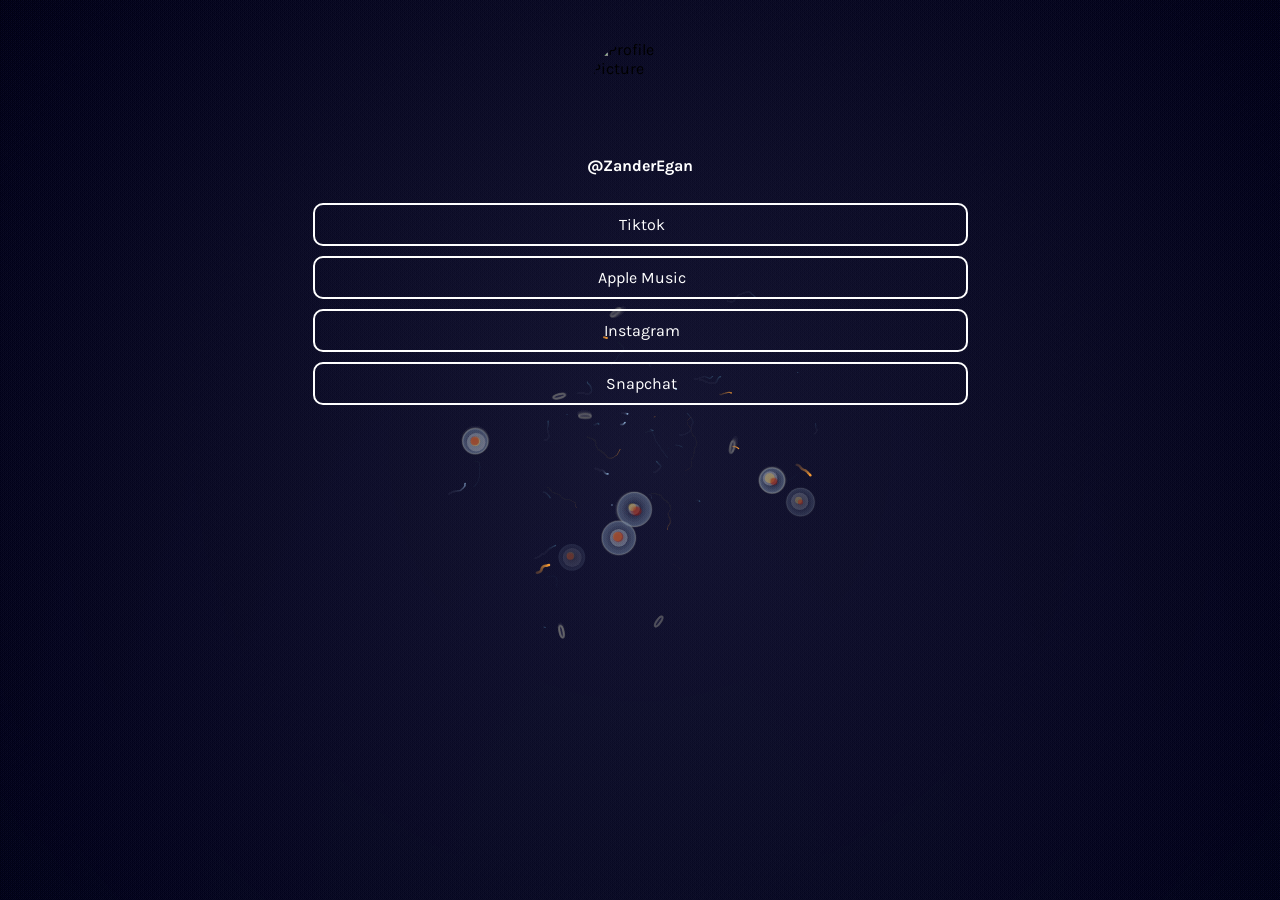
==== index.html @ 93e5182b "Add files via upload" ====
<!DOCTYPE html>
<html lang="en">
<head>
    <meta charset="UTF-8">
    <meta name="viewport" content="width=device-width, initial-scale=1.0">
    <title>Zander Egan</title>
    <!-- Favicon -->
    <link rel="icon" href="./pfp.jpg" type="image/x-icon" />
    <!-- Font Awesome icons -->
    <script src="https://kit.fontawesome.com/3c6e353a5e.js" crossorigin="anonymous"></script>
    <!-- Core theme CSS -->
    <link rel="stylesheet" href="style.css">
    <!-- JQuery -->
    <script src="https://ajax.googleapis.com/ajax/libs/jquery/3.4.1/jquery.min.js"></script>
</head>

<body>
    <script>
        let max_particles = 1200;
        let particles = [];
        let frequency = 20;
        let init_num = max_particles;
        let max_time = frequency * max_particles;
        let time_to_recreate = false;
        const data = createCanvas();
        let tela = data[0];
        let canvas = data[1];

        // Enable repopolate
        setTimeout(
            function () {
                time_to_recreate = true;
            }.bind(this),
            max_time);


        // Popolate particles
        popolate(max_particles);

        class FishEgg {
            constructor(canvas) {
                const random = Math.random();
                this.progress = 0;
                this.canvas = canvas;
                // Set position
                this.x =
                    $(window).width() / 2 + (Math.random() * 300 - Math.random() * 300);
                this.y =
                    $(window).height() / 2 + (
                        Math.random() * $(window).height() / 4 -
                        Math.random() * $(window).height() / 4);
                // Get viewport size
                this.w = $(window).width();
                this.h = $(window).height();

                // Dimension
                this.radius = 12 + Math.random() * 6;
                // Color
                this.color = "rgba(255,255,255,1)";
                // Setting
                this.fish_egg = {
                    offset1:
                        Math.random() > 0.5 ?
                            0.5 + Math.random() * 3 :
                            0.5 + Math.random() * -3,
                    offset2:
                        Math.random() > 0.5 ?
                            0.5 + Math.random() * 3 :
                            0.5 + Math.random() * -3,
                    offset3:
                        Math.random() > 0.5 ?
                            0.5 + Math.random() * 3 :
                            0.5 + Math.random() * -3,
                    radius1: 0.5 + Math.random() * 5,
                    radius2: 0.5 + Math.random() * 5,
                    radius3: 0.5 + Math.random() * 5 };

                this.variantx1 = Math.random() * 100;
                this.variantx2 = Math.random() * 100;
                this.varianty1 = Math.random() * 100;
                this.varianty2 = Math.random() * 100;
            }

            createCircle(x, y, r, c) {
                this.canvas.beginPath();
                this.canvas.fillStyle = c;
                this.canvas.arc(x, y, r, 0, Math.PI * 2, false);
                this.canvas.fill();
                this.canvas.closePath();
            }

            createEyes() {
                this.createCircle(
                    this.x + this.fish_egg.offset2,
                    this.y + this.fish_egg.offset2,
                    this.fish_egg.radius2 + 4,
                    "rgba(241, 242, 244, 0.06)");

                this.createCircle(
                    this.x + this.fish_egg.offset3,
                    this.y + this.fish_egg.offset3,
                    this.fish_egg.radius3 + 2,
                    "rgba(255, 204, 67, 0.08)");

                this.createCircle(
                    this.x + Math.random(this.progress / 350) * this.fish_egg.offset1,
                    this.y + Math.random(this.progress / 350) * this.fish_egg.offset1,
                    this.fish_egg.radius1,
                    "rgba(152, 19, 4, 0.19)");

            }

            render() {
                // Create inside parts
                this.createEyes();

                this.canvas.beginPath();
                let c = "130, 151, 180";
                let rad = this.canvas.createRadialGradient(
                    this.x,
                    this.y,
                    this.radius,
                    this.x,
                    this.y,
                    1);

                rad.addColorStop(0, "rgba(" + c + ",0.09)");
                rad.addColorStop(0.9, "rgba(" + c + ",0)");
                this.canvas.lineWidth = Math.random() * 2.2;
                this.canvas.fillStyle = rad;
                this.canvas.arc(this.x, this.y, this.radius, 0, Math.PI * 2, false);
                this.canvas.fill();
                this.canvas.strokeStyle = "rgba(255, 255, 217, 0.05)";
                this.canvas.stroke();
                this.canvas.closePath();
            }

            move() {
                this.x +=
                    Math.sin(this.progress / this.variantx1) *
                    Math.cos(this.progress / this.variantx2) /
                    8;
                this.y +=
                    Math.sin(this.progress / this.varianty1) *
                    Math.cos(this.progress / this.varianty2) /
                    8;

                if (this.x < 0 || this.x > this.w - this.radius) {
                    return false;
                }

                if (this.y < 0 || this.y > this.h - this.radius) {
                    return false;
                }
                this.render();
                this.progress++;
                return true;
            }}


        class FishLarva {
            constructor(canvas, progress) {
                const random = Math.random();
                this.progress = 0;
                this.canvas = canvas;
                this.speed = 0.5 + random * 1.3;

                this.x =
                    $(window).width() / 2 + (Math.random() * 200 - Math.random() * 200);
                this.y =
                    $(window).height() / 2 + (Math.random() * 200 - Math.random() * 200);

                this.s = 0.8 + Math.random() * 0.6;
                this.a = 0;

                this.w = $(window).width();
                this.h = $(window).height();
                this.radius = random * 1.3;
                this.color = "#f69a34";

                this.variantx1 = Math.random() * 1000;
                this.variantx2 = Math.random() * 1000;
                this.varianty1 = Math.random() * 1000;
                this.varianty2 = Math.random() * 1000;
            }

            render() {
                this.canvas.beginPath();
                this.canvas.arc(this.x, this.y, this.radius, 0, 2 * Math.PI);
                this.canvas.lineWidth = 2;
                this.canvas.fillStyle = this.color;
                this.canvas.fill();
                this.canvas.closePath();
            }

            move() {
                // this.x += (Math.sin(this.progress/this.variantx1)*Math.cos(this.progress/this.variantx2))/this.speed;
                // this.y += (Math.sin(this.progress/this.varianty1)*Math.cos(this.progress/this.varianty2))/this.speed;
                this.x += Math.cos(this.a) * this.s;
                this.y += Math.sin(this.a) * this.s;
                this.a += Math.random() * 0.8 - 0.4;
                if (this.x < 0 || this.x > this.w - this.radius) {
                    return false;
                }

                if (this.y < 0 || this.y > this.h - this.radius) {
                    return false;
                }
                this.render();
                this.progress++;
                return true;
            }}


        class FishLarvaEgg {
            constructor(canvas, progress) {
                const random = Math.random();
                this.progress = 0;
                this.canvas = canvas;
                this.speed = 0.5 + random * 0.2;

                this.x =
                    $(window).width() / 2 + (Math.random() * 200 - Math.random() * 200);
                this.y =
                    $(window).height() / 2 + (Math.random() * 200 - Math.random() * 200);

                this.s = Math.random() * 1;
                this.a = 0;

                this.w = $(window).width();
                this.h = $(window).height();
                this.radius = random * 0.8;
                this.color = random > 0.8 ? "#82a0c4" : "#2E4765";

                this.variantx1 = Math.random() * 100;
                this.variantx2 = Math.random() * 100;
                this.varianty1 = Math.random() * 100;
                this.varianty2 = Math.random() * 100;
            }

            render() {
                this.canvas.beginPath();
                this.canvas.arc(this.x, this.y, this.radius, 0, 2 * Math.PI);
                this.canvas.lineWidth = 2;
                this.canvas.fillStyle = this.color;
                this.canvas.fill();
                this.canvas.closePath();
            }

            move() {
                this.x += Math.cos(this.a) * this.s;
                this.y += Math.sin(this.a) * this.s;
                this.a += Math.random() * 0.8 - 0.4;

                if (this.x < 0 || this.x > this.w - this.radius) {
                    return false;
                }

                if (this.y < 0 || this.y > this.h - this.radius) {
                    return false;
                }
                this.render();
                this.progress++;
                return true;
            }}


        class Paramecium {
            constructor(canvas) {
                const random = Math.random();
                this.progress = 0;
                this.canvas = canvas;
                // Set position
                this.x =
                    $(window).width() / 2 + (Math.random() * 300 - Math.random() * 300);
                this.y =
                    $(window).height() / 2 + (
                        Math.random() * $(window).height() / 4 -
                        Math.random() * $(window).height() / 4);
                // Get viewport size
                this.w = $(window).width();
                this.h = $(window).height();
                this.rotation = random * 180 * Math.PI / 180;
                // Dimension
                this.radius = 12 + Math.random() * 6;
                // Color
                this.color = "rgba(255,255,255,1)";
                // Setting
                this.variantx1 = Math.random() * 100;
                this.variantx2 = Math.random() * 100;
                this.varianty1 = Math.random() * 100;
                this.varianty2 = Math.random() * 100;
            }

            createOval(x, y, w, h) {
                var kappa = 0.5522848,
                    ox = w / 2 * kappa, // control point offset horizontal
                    oy = h / 2 * kappa, // control point offset vertical
                    xe = x + w, // x-end
                    ye = y + h, // y-end
                    xm = x + w / 2, // x-middle
                    ym = y + h / 2; // y-middle

                this.canvas.save();

                this.canvas.translate(this.w / 2, this.h / 2);

                // Rotate 1 degree
                this.canvas.rotate(this.rotation);

                // Move registration point back to the top left corner of canvas
                this.canvas.translate(-this.w / 2, -this.h / 2);

                this.canvas.beginPath();
                this.canvas.moveTo(x, ym);
                this.canvas.quadraticCurveTo(x, y, xm, y);
                this.canvas.quadraticCurveTo(xe, y, xe, ym);
                this.canvas.quadraticCurveTo(xe, ye, xm, ye);
                this.canvas.quadraticCurveTo(x, ye, x, ym);

                this.canvas.strokeStyle = 1;
                this.canvas.fillStyle = "rgba(255,255,255,0.01)";
                this.canvas.fill();
                this.canvas.stroke();
                this.canvas.restore();
            }

            render() {
                // Create inside parts
                this.createOval(this.x, this.y, 12, 4);
            }

            move() {
                this.x +=
                    Math.sin(this.progress / this.variantx1) *
                    Math.cos(this.progress / this.variantx2) /
                    4;
                this.y +=
                    Math.sin(this.progress / this.varianty1) *
                    Math.cos(this.progress / this.varianty2) /
                    4;

                if (this.x < 0 || this.x > this.w - this.radius) {
                    return false;
                }

                if (this.y < 0 || this.y > this.h - this.radius) {
                    return false;
                }
                this.render();
                this.progress++;
                return true;
            }}


        /*
         * Function to create canvas
         */
        function createCanvas() {
            let tela = document.createElement("canvas");
            tela.width = $(window).width();
            tela.height = $(window).height();
            $("body").append(tela);
            let canvas = tela.getContext("2d");
            tela.style.position = "absolute";
            tela.style.top = "0";
            tela.style.left = "0";
            tela.style.right = "0";
            tela.style.bottom = "0";
            tela.style.margin = "0";
            tela.id = "canvas";
            tela.style.zIndex = "0";
            return [tela, canvas];
        }

        /*
         * Function to clear layer canvas
         * @num:number number of particles
         */
        function popolate(num) {
            for (var i = 0; i < num; i++) {
                setTimeout(
                    function (x) {
                        return function () {
                            let random = Math.random();
                            // ------------------------------------
                            // Set type of planktom
                            let type = new FishLarva(canvas);
                            if (!time_to_recreate) {
                                if (random > 0.97) type = new FishEgg(canvas);
                                if (random < 0.1 && random > 0) type = new Paramecium(canvas);
                            }
                            if (random > 0.1 && random < 0.8) type = new FishLarvaEgg(canvas);

                            // if(random < .1) this.type  = "bryozoan"
                            // ------------------------------------
                            // Add particle
                            particles.push(type);
                        };
                    }(i),
                    frequency * i);

            }
            return particles.length;
        }

        /*
         * Function to clear layer canvas
         */
        function clear() {
            let grd = canvas.createRadialGradient(
                tela.width / 2,
                tela.height / 2,
                0,
                tela.width / 2,
                tela.height / 2,
                tela.width);

            grd.addColorStop(0, "rgba(25,25,54,0.12)");
            grd.addColorStop(1, "rgba(0,0,20,0.01)");
            // Fill with gradient
            canvas.fillStyle = grd;
            canvas.fillRect(0, 0, tela.width, tela.height);
        }

        /*
         * Function to update particles in canvas
         */
        function update() {
            clear();
            particles = particles.filter(function (p) {
                return p.move();
            });
            // Recreate particles
            if (time_to_recreate) {
                if (particles.length < init_num) {
                    popolate(1);
                }
            }
            requestAnimationFrame(update.bind(this));
        }
        // Update canvas
        update();
    </script>

    <script>
        window.addEventListener("resize", function () {
            tela.width = $(window).width();
            tela.height = $(window).height();
        });
    </script>

    <div style="z-index: 1; position: absolute; width: 100vw;">
        <div id="profilePicture">
            <img src="./pfp.jpg" alt="Profile Picture">
        </div>

        <div id="userName">
            @ZanderEgan
        </div>

        <div id="links">
            <a class="link" href="https://www.tiktok.com/@zanderegan" target="_blank">
                <i class="fab fa-tiktok">&nbsp;</i>Tiktok
            </a>
            <a class="link" href="https://music.apple.com/profile/tovak" target="_blank">
                <i class="fab fa-apple">&nbsp;</i>Apple Music
            </a>
            <a class="link" href="https://www.instagram.com/zander.h.egan" target="_blank">
                <i class="fab fa-instagram">&nbsp;</i>Instagram
            </a>
            <a class="link" href="https://www.snapchat.com/add/zander_egan" target="_blank">
                <i class="fab fa-snapchat">&nbsp;</i>Snapchat
            </a>
        </div>
    </div>
</body>
</html>
---- style.css ----
@import url('https://fonts.googleapis.com/css?family=Karla:400,700&display=swap');

html,
body {
    margin: 0px;
    height: 100%;
}

:root {
    --bgColor: #223344;
    --bgColor2: #090a0f;
    --accentColor: #FFF;
    --font: 'Karla', sans-serif;
    --delay: .3s;
}

body {
    margin: 0;
    padding: 0;
    min-height: 100vh;
    font-family: var(--font);
    background: radial-gradient(ellipse at bottom, var(--bgColor) 0%, var(--bgColor2) 100%);
    /* background-image: url('https://bit.ly/3nFVqJh'); */
    opacity: 0;
    animation: 1s ease-out var(--delay) 1 transitionAnimation; /* duration/timing-function/delay/iterations/name */
    animation-fill-mode: forwards;
    background-repeat: no-repeat;
    background-size: cover;
    position: relative;
}

#profilePicture, #profilePicture img {
    position: relative;
    width: 96px;
    height: 96px;
    display: block;
    margin: 40px auto 20px;
    border-radius: 50%;
    -webkit-tap-highlight-color: transparent;
}

#userName {
    color: var(--accentColor);
    font-size: 1rem;
    font-weight: bold;
    line-height: 1.25;
    display: block;
    font-family: var(--font);
    width: 100%;
    text-align: center;
    text-decoration: none;
}

#links {
    max-width: 675px;
    width: auto;
    display: block;
    margin: 27px auto;
}

.link {
    position: relative;
    background-color: transparent;
    color: var(--accentColor);
    border: solid var(--accentColor) 2px;
    border-radius: 10px;
    font-size: 1rem;
    text-align: center;
    display: block;
    margin-left: 10px;
    margin-right: 10px;
    margin-bottom: 10px;
    padding: 10px; /* 17px */
    text-decoration: none;
    /* transition: all .25s cubic-bezier(.08, .59, .29, .99); */
    -webkit-tap-highlight-color: transparent;
}

@media (hover: hover) {
    .link:hover {
        background-color: var(--accentColor);
        color: var(--bgColor);
    }
}

.link:active {
    background-color: var(--accentColor);
    color: var(--bgColor);
}

#hashtag {
    position: relative;
    padding-bottom: 20px;
    color: var(--accentColor);
    font-size: 1rem;
    display: block;
    font-family: var(--font);
    width: 100%;
    text-align: center;

    /*  animation   */
    overflow: hidden;
    background: linear-gradient(90deg, var(--bgColor), var(--accentColor), var(--bgColor));
    background-repeat: no-repeat;
    background-size: 80%;
    animation: animate 3s linear var(--delay) infinite;
    -webkit-background-clip: text;
    background-clip: text;
    -webkit-text-fill-color: rgba(255, 255, 255, 0);
}


/*-------------------------animations-----------------------*/
@keyframes transitionAnimation {
    0% {
        opacity: 0;
        transform: translateY(-10px);
    }
    100% {
        opacity: 1;
        transform: translateY(0);
    }
}

@keyframes animate {
    0% {
        background-position: -500%;
    }
    100% {
        background-position: 500%;
    }
}

@keyframes animStar {
    from {
        transform: translateY(0px);
    }
    to {
        transform: translateY(-2000px);
    }
}


/*-------------------------popup------------------------*/
/* credits: https://www.youtube.com/watch?v=lAS2glU0xlc */
.overlay {
    display: flex;
    align-items: center;
    justify-content: center;
    position: fixed;
    top: 0;
    bottom: 0;
    left: 0;
    right: 0;
    background-color: rgba(0, 0, 0, 0.7);
    z-index: 2;
    visibility: hidden;
    opacity: 0;
    overflow: hidden;
    transition: .5s ease-in-out;
}

.popup {
    position: relative;
    top: -43%;
    /* right: -100vh; */
    display: flex;
    flex-direction: column;
    align-items: center;
    max-width: 400px;
    /* max-height: 500px; */
    width: auto;
    height: auto;
    margin: 56px;
    background-color: var(--accentColor);
    /* transform: rotate(32deg); */
    transform: scale(0);
    transition: .5s ease-in-out;
}

.popup-quote {
    font-family : Baskerville, Georgia, serif;
    font-style : italic;
    position: flex;
    color: var(--accentColor);
    padding: 20px;
    background-color: var(--bgColor);
    text-align: center;
    font-size: 1rem;
}

.popup-photo {
    display: flex;
    width: 100%;
    height: 100%;
}

.popup-photo img {
    width: 100%;
    height: 100%;
}

.overlay:target {
    visibility: visible;
    opacity: 1;
}

.overlay:target .popup {
    transform: scale(1);
    top: 0;
    /* right: 0; */
    /* transform: rotate(0); */
}

.popup-close {
    position: absolute;
    right: -1rem;
    top: -1rem;
    width: 3rem;
    height: 3rem;
    font-size: 1.7rem;
    font-weight: 400;
    border-radius: 100%;
    background-color: var(--bgColor);
    z-index: 4;
    color: var(--accentColor);
    line-height: 2.7rem;
    text-align: center;
    cursor: pointer;
    text-decoration: none;
    -webkit-tap-highlight-color: transparent;
}

@media (hover: hover) {
    .popup-close:hover {
        background-color: var(--accentColor);
        color: var(--bgColor);
    }
}

.popup-close:active {
    background-color: var(--accentColor);
    color: var(--bgColor);
}


/*-----------------------parallax-----------------------*/
/* credits: https://www.youtube.com/watch?v=aywzn9cf-_U */
#stars1 {
    width: 1px;
    height: 1px;
    background: transparent;
    animation: animStar 120s linear infinite;

    box-shadow: 779px 1331px #fff, 324px 42px #fff, 303px 586px #fff,
    1312px 276px #fff, 451px 625px #fff, 521px 1931px #fff, 1087px 1871px #fff,
    36px 1546px #fff, 132px 934px #fff, 1698px 901px #fff, 1418px 664px #fff,
    1448px 1157px #fff, 1084px 232px #fff, 347px 1776px #fff, 1722px 243px #fff,
    1629px 835px #fff, 479px 969px #fff, 1231px 960px #fff, 586px 384px #fff,
    164px 527px #fff, 8px 646px #fff, 1150px 1126px #fff, 665px 1357px #fff,
    1556px 1982px #fff, 1260px 1961px #fff, 1675px 1741px #fff,
    1843px 1514px #fff, 718px 1628px #fff, 242px 1343px #fff, 1497px 1880px #fff,
    1364px 230px #fff, 1739px 1302px #fff, 636px 959px #fff, 304px 686px #fff,
    614px 751px #fff, 1935px 816px #fff, 1428px 60px #fff, 355px 335px #fff,
    1594px 158px #fff, 90px 60px #fff, 1553px 162px #fff, 1239px 1825px #fff,
    1945px 587px #fff, 749px 1785px #fff, 1987px 1172px #fff, 1301px 1237px #fff,
    1039px 342px #fff, 1585px 1481px #fff, 995px 1048px #fff, 524px 932px #fff,
    214px 413px #fff, 1701px 1300px #fff, 1037px 1613px #fff, 1871px 996px #fff,
    1360px 1635px #fff, 1110px 1313px #fff, 412px 1783px #fff, 1949px 177px #fff,
    903px 1854px #fff, 700px 1936px #fff, 378px 125px #fff, 308px 834px #fff,
    1118px 962px #fff, 1350px 1929px #fff, 781px 1811px #fff, 561px 137px #fff,
    757px 1148px #fff, 1670px 1979px #fff, 343px 739px #fff, 945px 795px #fff,
    576px 1903px #fff, 1078px 1436px #fff, 1583px 450px #fff, 1366px 474px #fff,
    297px 1873px #fff, 192px 162px #fff, 1624px 1633px #fff, 59px 453px #fff,
    82px 1872px #fff, 1933px 498px #fff, 1966px 1974px #fff, 1975px 1688px #fff,
    779px 314px #fff, 1858px 1543px #fff, 73px 1507px #fff, 1693px 975px #fff,
    1683px 108px #fff, 1768px 1654px #fff, 654px 14px #fff, 494px 171px #fff,
    1689px 1895px #fff, 1660px 263px #fff, 1031px 903px #fff, 1203px 1393px #fff,
    1333px 1421px #fff, 1113px 41px #fff, 1206px 1645px #fff, 1325px 1635px #fff,
    142px 388px #fff, 572px 215px #fff, 1535px 296px #fff, 1419px 407px #fff,
    1379px 1003px #fff, 329px 469px #fff, 1791px 1652px #fff, 935px 1802px #fff,
    1330px 1820px #fff, 421px 1933px #fff, 828px 365px #fff, 275px 316px #fff,
    707px 960px #fff, 1605px 1554px #fff, 625px 58px #fff, 717px 1697px #fff,
    1669px 246px #fff, 1925px 322px #fff, 1154px 1803px #fff, 1929px 295px #fff,
    1248px 240px #fff, 1045px 1755px #fff, 166px 942px #fff, 1888px 1773px #fff,
    678px 1963px #fff, 1370px 569px #fff, 1974px 1400px #fff, 1786px 460px #fff,
    51px 307px #fff, 784px 1400px #fff, 730px 1258px #fff, 1712px 393px #fff,
    416px 170px #fff, 1797px 1932px #fff, 572px 219px #fff, 1557px 1856px #fff,
    218px 8px #fff, 348px 1334px #fff, 469px 413px #fff, 385px 1738px #fff,
    1357px 1818px #fff, 240px 942px #fff, 248px 1847px #fff, 1535px 806px #fff,
    236px 1514px #fff, 1429px 1556px #fff, 73px 1633px #fff, 1398px 1121px #fff,
    671px 1301px #fff, 1404px 1663px #fff, 740px 1018px #fff, 1600px 377px #fff,
    785px 514px #fff, 112px 1084px #fff, 1915px 1887px #fff, 1463px 1848px #fff,
    687px 1115px #fff, 1268px 1768px #fff, 1729px 1425px #fff,
    1284px 1022px #fff, 801px 974px #fff, 1975px 1317px #fff, 1354px 834px #fff,
    1446px 1484px #fff, 1283px 1786px #fff, 11px 523px #fff, 1842px 236px #fff,
    1355px 654px #fff, 429px 7px #fff, 1033px 1128px #fff, 157px 297px #fff,
    545px 635px #fff, 52px 1080px #fff, 827px 1520px #fff, 1121px 490px #fff,
    9px 309px #fff, 1744px 1586px #fff, 1014px 417px #fff, 1534px 524px #fff,
    958px 552px #fff, 1403px 1496px #fff, 387px 703px #fff, 1522px 548px #fff,
    1355px 282px #fff, 1532px 601px #fff, 1838px 790px #fff, 290px 259px #fff,
    295px 598px #fff, 1601px 539px #fff, 1561px 1272px #fff, 34px 1922px #fff,
    1024px 543px #fff, 467px 369px #fff, 722px 333px #fff, 1976px 1255px #fff,
    766px 983px #fff, 1582px 1285px #fff, 12px 512px #fff, 617px 1410px #fff,
    682px 577px #fff, 1334px 1438px #fff, 439px 327px #fff, 1617px 1661px #fff,
    673px 129px #fff, 794px 941px #fff, 1386px 1902px #fff, 37px 1353px #fff,
    1467px 1353px #fff, 416px 18px #fff, 187px 344px #fff, 200px 1898px #fff,
    1491px 1619px #fff, 811px 347px #fff, 924px 1827px #fff, 945px 217px #fff,
    1735px 1228px #fff, 379px 1890px #fff, 79px 761px #fff, 825px 1837px #fff,
    1980px 1558px #fff, 1308px 1573px #fff, 1488px 1726px #fff,
    382px 1208px #fff, 522px 595px #fff, 1277px 1898px #fff, 354px 552px #fff,
    161px 1784px #fff, 614px 251px #fff, 526px 1576px #fff, 17px 212px #fff,
    179px 996px #fff, 467px 1208px #fff, 1944px 1838px #fff, 1140px 1093px #fff,
    858px 1007px #fff, 200px 1064px #fff, 423px 1964px #fff, 1945px 439px #fff,
    1377px 689px #fff, 1120px 1437px #fff, 1876px 668px #fff, 907px 1324px #fff,
    343px 1976px #fff, 1816px 1501px #fff, 1849px 177px #fff, 647px 91px #fff,
    1984px 1012px #fff, 1336px 1300px #fff, 128px 648px #fff, 305px 1060px #fff,
    1324px 826px #fff, 1263px 1314px #fff, 1801px 629px #fff, 1614px 1555px #fff,
    1634px 90px #fff, 1603px 452px #fff, 891px 1984px #fff, 1556px 1906px #fff,
    121px 68px #fff, 1676px 1714px #fff, 516px 936px #fff, 1947px 1492px #fff,
    1455px 1519px #fff, 45px 602px #fff, 205px 1039px #fff, 793px 172px #fff,
    1562px 1739px #fff, 1056px 110px #fff, 1512px 379px #fff, 1795px 1621px #fff,
    1848px 607px #fff, 262px 1719px #fff, 477px 991px #fff, 483px 883px #fff,
    1239px 1197px #fff, 1496px 647px #fff, 1649px 25px #fff, 1491px 1946px #fff,
    119px 996px #fff, 179px 1472px #fff, 1341px 808px #fff, 1565px 1700px #fff,
    407px 1544px #fff, 1754px 357px #fff, 1288px 981px #fff, 902px 1997px #fff,
    1755px 1668px #fff, 186px 877px #fff, 1202px 1882px #fff, 461px 1213px #fff,
    1400px 748px #fff, 1969px 1899px #fff, 809px 522px #fff, 514px 1219px #fff,
    374px 275px #fff, 938px 1973px #fff, 357px 552px #fff, 144px 1722px #fff,
    1572px 912px #fff, 402px 1858px #fff, 1544px 1195px #fff, 667px 1257px #fff,
    727px 1496px #fff, 993px 232px #fff, 1772px 313px #fff, 1040px 1590px #fff,
    1204px 1973px #fff, 1268px 79px #fff, 1555px 1048px #fff, 986px 1707px #fff,
    978px 1710px #fff, 713px 360px #fff, 407px 863px #fff, 461px 736px #fff,
    284px 1608px #fff, 103px 430px #fff, 1283px 1319px #fff, 977px 1186px #fff,
    1966px 1516px #fff, 1287px 1129px #fff, 70px 1098px #fff, 1189px 889px #fff,
    1126px 1734px #fff, 309px 1292px #fff, 879px 764px #fff, 65px 473px #fff,
    1003px 1959px #fff, 658px 791px #fff, 402px 1576px #fff, 35px 622px #fff,
    529px 1589px #fff, 164px 666px #fff, 1876px 1290px #fff, 1541px 526px #fff,
    270px 1297px #fff, 440px 865px #fff, 1500px 802px #fff, 182px 1754px #fff,
    1264px 892px #fff, 272px 1249px #fff, 1289px 1535px #fff, 190px 1646px #fff,
    955px 242px #fff, 1456px 1597px #fff, 1727px 1983px #fff, 635px 801px #fff,
    226px 455px #fff, 1396px 1710px #fff, 849px 1863px #fff, 237px 1264px #fff,
    839px 140px #fff, 1122px 735px #fff, 1280px 15px #fff, 1318px 242px #fff,
    1819px 1148px #fff, 333px 1392px #fff, 1949px 553px #fff, 1878px 1332px #fff,
    467px 548px #fff, 1812px 1082px #fff, 1067px 193px #fff, 243px 156px #fff,
    483px 1616px #fff, 1714px 933px #fff, 759px 1800px #fff, 1822px 995px #fff,
    1877px 572px #fff, 581px 1084px #fff, 107px 732px #fff, 642px 1837px #fff,
    166px 1493px #fff, 1555px 198px #fff, 819px 307px #fff, 947px 345px #fff,
    827px 224px #fff, 927px 1394px #fff, 540px 467px #fff, 1093px 405px #fff,
    1140px 927px #fff, 130px 529px #fff, 33px 1980px #fff, 1147px 1663px #fff,
    1616px 1436px #fff, 528px 710px #fff, 798px 1100px #fff, 505px 1480px #fff,
    899px 641px #fff, 1909px 1949px #fff, 1311px 964px #fff, 979px 1301px #fff,
    1393px 969px #fff, 1793px 1886px #fff, 292px 357px #fff, 1196px 1718px #fff,
    1290px 1994px #fff, 537px 1973px #fff, 1181px 1674px #fff,
    1740px 1566px #fff, 1307px 265px #fff, 922px 522px #fff, 1892px 472px #fff,
    384px 1746px #fff, 392px 1098px #fff, 647px 548px #fff, 390px 1498px #fff,
    1246px 138px #fff, 730px 876px #fff, 192px 1472px #fff, 1790px 1789px #fff,
    928px 311px #fff, 1253px 1647px #fff, 747px 1921px #fff, 1561px 1025px #fff,
    1533px 1292px #fff, 1985px 195px #fff, 728px 729px #fff, 1712px 1936px #fff,
    512px 1717px #fff, 1528px 483px #fff, 313px 1642px #fff, 281px 1849px #fff,
    1212px 799px #fff, 435px 1191px #fff, 1422px 611px #fff, 1718px 1964px #fff,
    411px 944px #fff, 210px 636px #fff, 1502px 1295px #fff, 1434px 349px #fff,
    769px 60px #fff, 747px 1053px #fff, 789px 504px #fff, 1436px 1264px #fff,
    1893px 1225px #fff, 1394px 1788px #fff, 1108px 1317px #fff,
    1673px 1395px #fff, 854px 1010px #fff, 1705px 80px #fff, 1858px 148px #fff,
    1729px 344px #fff, 1388px 664px #fff, 895px 406px #fff, 1479px 157px #fff,
    1441px 1157px #fff, 552px 1900px #fff, 516px 364px #fff, 1647px 189px #fff,
    1427px 1071px #fff, 785px 729px #fff, 1080px 1710px #fff, 504px 204px #fff,
    1177px 1622px #fff, 657px 34px #fff, 1296px 1099px #fff, 248px 180px #fff,
    1212px 1568px #fff, 667px 1562px #fff, 695px 841px #fff, 1608px 1247px #fff,
    751px 882px #fff, 87px 167px #fff, 607px 1368px #fff, 1363px 1203px #fff,
    1836px 317px #fff, 1668px 1703px #fff, 830px 1154px #fff, 1721px 1398px #fff,
    1601px 1280px #fff, 976px 874px #fff, 1743px 254px #fff, 1020px 1815px #fff,
    1670px 1766px #fff, 1890px 735px #fff, 1379px 136px #fff, 1864px 695px #fff,
    206px 965px #fff, 1404px 1932px #fff, 1923px 1360px #fff, 247px 682px #fff,
    519px 1708px #fff, 645px 750px #fff, 1164px 1204px #fff, 834px 323px #fff,
    172px 1350px #fff, 213px 972px #fff, 1837px 190px #fff, 285px 1806px #fff,
    1047px 1299px #fff, 1548px 825px #fff, 1730px 324px #fff, 1346px 1909px #fff,
    772px 270px #fff, 345px 1190px #fff, 478px 1433px #fff, 1479px 25px #fff,
    1994px 1830px #fff, 1744px 732px #fff, 20px 1635px #fff, 690px 1795px #fff,
    1594px 569px #fff, 579px 245px #fff, 1398px 733px #fff, 408px 1352px #fff,
    1774px 120px #fff, 1152px 1370px #fff, 1698px 1810px #fff, 710px 1450px #fff,
    665px 286px #fff, 493px 1720px #fff, 786px 5px #fff, 637px 1140px #fff,
    764px 324px #fff, 927px 310px #fff, 938px 1424px #fff, 1884px 744px #fff,
    913px 462px #fff, 1831px 1936px #fff, 1527px 249px #fff, 36px 1381px #fff,
    1597px 581px #fff, 1530px 355px #fff, 949px 459px #fff, 799px 828px #fff,
    242px 1471px #fff, 654px 797px #fff, 796px 594px #fff, 1365px 678px #fff,
    752px 23px #fff, 1630px 541px #fff, 982px 72px #fff, 1733px 1831px #fff,
    21px 412px #fff, 775px 998px #fff, 335px 1945px #fff, 264px 583px #fff,
    158px 1311px #fff, 528px 164px #fff, 1978px 574px #fff, 717px 1203px #fff,
    734px 1591px #fff, 1555px 820px #fff, 16px 1943px #fff, 1625px 1177px #fff,
    1236px 690px #fff, 1585px 1590px #fff, 1737px 1728px #fff, 721px 698px #fff,
    1804px 1186px #fff, 166px 980px #fff, 1850px 230px #fff, 330px 1712px #fff,
    95px 797px #fff, 1948px 1078px #fff, 469px 939px #fff, 1269px 1899px #fff,
    955px 1220px #fff, 1137px 1075px #fff, 312px 1293px #fff, 986px 1762px #fff,
    1103px 1238px #fff, 428px 1993px #fff, 355px 570px #fff, 977px 1836px #fff,
    1395px 1092px #fff, 276px 913px #fff, 1743px 656px #fff, 773px 502px #fff,
    1686px 1322px #fff, 1516px 1945px #fff, 1334px 501px #fff, 266px 156px #fff,
    455px 655px #fff, 798px 72px #fff, 1059px 1259px #fff, 1402px 1687px #fff,
    236px 1329px #fff, 1455px 786px #fff, 146px 1228px #fff, 1851px 823px #fff,
    1062px 100px #fff, 1220px 953px #fff, 20px 1826px #fff, 36px 1063px #fff,
    1525px 338px #fff, 790px 1521px #fff, 741px 1099px #fff, 288px 1489px #fff,
    700px 1060px #fff, 390px 1071px #fff, 411px 1036px #fff, 1853px 1072px #fff,
    1446px 1085px #fff, 1164px 874px #fff, 924px 925px #fff, 291px 271px #fff,
    1257px 1964px #fff, 1580px 1352px #fff, 1507px 1216px #fff, 211px 956px #fff,
    985px 1195px #fff, 975px 1640px #fff, 518px 101px #fff, 663px 1395px #fff,
    914px 532px #fff, 145px 1320px #fff, 69px 1397px #fff, 982px 523px #fff,
    257px 725px #fff, 1599px 831px #fff, 1636px 1513px #fff, 1250px 1158px #fff,
    1132px 604px #fff, 183px 102px #fff, 1057px 318px #fff, 1247px 1835px #fff,
    1983px 1110px #fff, 1077px 1455px #fff, 921px 1770px #fff, 806px 1350px #fff,
    1938px 1992px #fff, 855px 1260px #fff, 902px 1345px #fff, 658px 1908px #fff,
    1845px 679px #fff, 712px 1482px #fff, 595px 950px #fff, 1784px 1992px #fff,
    1847px 1785px #fff, 691px 1004px #fff, 175px 1179px #fff, 1666px 1911px #fff,
    41px 61px #fff, 971px 1080px #fff, 1830px 1450px #fff, 1351px 1518px #fff,
    1257px 99px #fff, 1395px 1498px #fff, 1117px 252px #fff, 1779px 597px #fff,
    1346px 729px #fff, 1108px 1144px #fff, 402px 691px #fff, 72px 496px #fff,
    1673px 1604px #fff, 1497px 974px #fff, 1865px 1664px #fff, 88px 806px #fff,
    918px 77px #fff, 244px 1118px #fff, 256px 1820px #fff, 1851px 1840px #fff,
    605px 1851px #fff, 634px 383px #fff, 865px 37px #fff, 943px 1024px #fff,
    1951px 177px #fff, 1097px 523px #fff, 985px 1700px #fff, 1243px 122px #fff,
    768px 1070px #fff, 468px 194px #fff, 320px 1867px #fff, 1850px 185px #fff,
    380px 1616px #fff, 468px 1294px #fff, 1122px 1743px #fff, 884px 299px #fff,
    1300px 1917px #fff, 1860px 396px #fff, 1270px 990px #fff, 529px 733px #fff,
    1975px 1347px #fff, 1885px 685px #fff, 226px 506px #fff, 651px 878px #fff,
    1323px 680px #fff, 1284px 680px #fff, 238px 1967px #fff, 911px 174px #fff,
    1111px 521px #fff, 1150px 85px #fff, 794px 502px #fff, 484px 1856px #fff,
    1809px 368px #fff, 112px 953px #fff, 590px 1009px #fff, 1655px 311px #fff,
    100px 1026px #fff, 1803px 352px #fff, 865px 306px #fff, 1077px 1019px #fff,
    1335px 872px #fff, 1647px 1298px #fff, 1233px 1387px #fff, 698px 1036px #fff,
    659px 1860px #fff, 388px 1412px #fff, 1212px 458px #fff, 755px 1468px #fff,
    696px 1654px #fff, 1144px 60px #fff;
}

#stars1:after {
    content: '';
    position: absolute;
    top: auto;
    width: 1px;
    height: 1px;
    background: transparent;

    box-shadow: 779px 1331px #fff, 324px 42px #fff, 303px 586px #fff,
    1312px 276px #fff, 451px 625px #fff, 521px 1931px #fff, 1087px 1871px #fff,
    36px 1546px #fff, 132px 934px #fff, 1698px 901px #fff, 1418px 664px #fff,
    1448px 1157px #fff, 1084px 232px #fff, 347px 1776px #fff, 1722px 243px #fff,
    1629px 835px #fff, 479px 969px #fff, 1231px 960px #fff, 586px 384px #fff,
    164px 527px #fff, 8px 646px #fff, 1150px 1126px #fff, 665px 1357px #fff,
    1556px 1982px #fff, 1260px 1961px #fff, 1675px 1741px #fff,
    1843px 1514px #fff, 718px 1628px #fff, 242px 1343px #fff, 1497px 1880px #fff,
    1364px 230px #fff, 1739px 1302px #fff, 636px 959px #fff, 304px 686px #fff,
    614px 751px #fff, 1935px 816px #fff, 1428px 60px #fff, 355px 335px #fff,
    1594px 158px #fff, 90px 60px #fff, 1553px 162px #fff, 1239px 1825px #fff,
    1945px 587px #fff, 749px 1785px #fff, 1987px 1172px #fff, 1301px 1237px #fff,
    1039px 342px #fff, 1585px 1481px #fff, 995px 1048px #fff, 524px 932px #fff,
    214px 413px #fff, 1701px 1300px #fff, 1037px 1613px #fff, 1871px 996px #fff,
    1360px 1635px #fff, 1110px 1313px #fff, 412px 1783px #fff, 1949px 177px #fff,
    903px 1854px #fff, 700px 1936px #fff, 378px 125px #fff, 308px 834px #fff,
    1118px 962px #fff, 1350px 1929px #fff, 781px 1811px #fff, 561px 137px #fff,
    757px 1148px #fff, 1670px 1979px #fff, 343px 739px #fff, 945px 795px #fff,
    576px 1903px #fff, 1078px 1436px #fff, 1583px 450px #fff, 1366px 474px #fff,
    297px 1873px #fff, 192px 162px #fff, 1624px 1633px #fff, 59px 453px #fff,
    82px 1872px #fff, 1933px 498px #fff, 1966px 1974px #fff, 1975px 1688px #fff,
    779px 314px #fff, 1858px 1543px #fff, 73px 1507px #fff, 1693px 975px #fff,
    1683px 108px #fff, 1768px 1654px #fff, 654px 14px #fff, 494px 171px #fff,
    1689px 1895px #fff, 1660px 263px #fff, 1031px 903px #fff, 1203px 1393px #fff,
    1333px 1421px #fff, 1113px 41px #fff, 1206px 1645px #fff, 1325px 1635px #fff,
    142px 388px #fff, 572px 215px #fff, 1535px 296px #fff, 1419px 407px #fff,
    1379px 1003px #fff, 329px 469px #fff, 1791px 1652px #fff, 935px 1802px #fff,
    1330px 1820px #fff, 421px 1933px #fff, 828px 365px #fff, 275px 316px #fff,
    707px 960px #fff, 1605px 1554px #fff, 625px 58px #fff, 717px 1697px #fff,
    1669px 246px #fff, 1925px 322px #fff, 1154px 1803px #fff, 1929px 295px #fff,
    1248px 240px #fff, 1045px 1755px #fff, 166px 942px #fff, 1888px 1773px #fff,
    678px 1963px #fff, 1370px 569px #fff, 1974px 1400px #fff, 1786px 460px #fff,
    51px 307px #fff, 784px 1400px #fff, 730px 1258px #fff, 1712px 393px #fff,
    416px 170px #fff, 1797px 1932px #fff, 572px 219px #fff, 1557px 1856px #fff,
    218px 8px #fff, 348px 1334px #fff, 469px 413px #fff, 385px 1738px #fff,
    1357px 1818px #fff, 240px 942px #fff, 248px 1847px #fff, 1535px 806px #fff,
    236px 1514px #fff, 1429px 1556px #fff, 73px 1633px #fff, 1398px 1121px #fff,
    671px 1301px #fff, 1404px 1663px #fff, 740px 1018px #fff, 1600px 377px #fff,
    785px 514px #fff, 112px 1084px #fff, 1915px 1887px #fff, 1463px 1848px #fff,
    687px 1115px #fff, 1268px 1768px #fff, 1729px 1425px #fff,
    1284px 1022px #fff, 801px 974px #fff, 1975px 1317px #fff, 1354px 834px #fff,
    1446px 1484px #fff, 1283px 1786px #fff, 11px 523px #fff, 1842px 236px #fff,
    1355px 654px #fff, 429px 7px #fff, 1033px 1128px #fff, 157px 297px #fff,
    545px 635px #fff, 52px 1080px #fff, 827px 1520px #fff, 1121px 490px #fff,
    9px 309px #fff, 1744px 1586px #fff, 1014px 417px #fff, 1534px 524px #fff,
    958px 552px #fff, 1403px 1496px #fff, 387px 703px #fff, 1522px 548px #fff,
    1355px 282px #fff, 1532px 601px #fff, 1838px 790px #fff, 290px 259px #fff,
    295px 598px #fff, 1601px 539px #fff, 1561px 1272px #fff, 34px 1922px #fff,
    1024px 543px #fff, 467px 369px #fff, 722px 333px #fff, 1976px 1255px #fff,
    766px 983px #fff, 1582px 1285px #fff, 12px 512px #fff, 617px 1410px #fff,
    682px 577px #fff, 1334px 1438px #fff, 439px 327px #fff, 1617px 1661px #fff,
    673px 129px #fff, 794px 941px #fff, 1386px 1902px #fff, 37px 1353px #fff,
    1467px 1353px #fff, 416px 18px #fff, 187px 344px #fff, 200px 1898px #fff,
    1491px 1619px #fff, 811px 347px #fff, 924px 1827px #fff, 945px 217px #fff,
    1735px 1228px #fff, 379px 1890px #fff, 79px 761px #fff, 825px 1837px #fff,
    1980px 1558px #fff, 1308px 1573px #fff, 1488px 1726px #fff,
    382px 1208px #fff, 522px 595px #fff, 1277px 1898px #fff, 354px 552px #fff,
    161px 1784px #fff, 614px 251px #fff, 526px 1576px #fff, 17px 212px #fff,
    179px 996px #fff, 467px 1208px #fff, 1944px 1838px #fff, 1140px 1093px #fff,
    858px 1007px #fff, 200px 1064px #fff, 423px 1964px #fff, 1945px 439px #fff,
    1377px 689px #fff, 1120px 1437px #fff, 1876px 668px #fff, 907px 1324px #fff,
    343px 1976px #fff, 1816px 1501px #fff, 1849px 177px #fff, 647px 91px #fff,
    1984px 1012px #fff, 1336px 1300px #fff, 128px 648px #fff, 305px 1060px #fff,
    1324px 826px #fff, 1263px 1314px #fff, 1801px 629px #fff, 1614px 1555px #fff,
    1634px 90px #fff, 1603px 452px #fff, 891px 1984px #fff, 1556px 1906px #fff,
    121px 68px #fff, 1676px 1714px #fff, 516px 936px #fff, 1947px 1492px #fff,
    1455px 1519px #fff, 45px 602px #fff, 205px 1039px #fff, 793px 172px #fff,
    1562px 1739px #fff, 1056px 110px #fff, 1512px 379px #fff, 1795px 1621px #fff,
    1848px 607px #fff, 262px 1719px #fff, 477px 991px #fff, 483px 883px #fff,
    1239px 1197px #fff, 1496px 647px #fff, 1649px 25px #fff, 1491px 1946px #fff,
    119px 996px #fff, 179px 1472px #fff, 1341px 808px #fff, 1565px 1700px #fff,
    407px 1544px #fff, 1754px 357px #fff, 1288px 981px #fff, 902px 1997px #fff,
    1755px 1668px #fff, 186px 877px #fff, 1202px 1882px #fff, 461px 1213px #fff,
    1400px 748px #fff, 1969px 1899px #fff, 809px 522px #fff, 514px 1219px #fff,
    374px 275px #fff, 938px 1973px #fff, 357px 552px #fff, 144px 1722px #fff,
    1572px 912px #fff, 402px 1858px #fff, 1544px 1195px #fff, 667px 1257px #fff,
    727px 1496px #fff, 993px 232px #fff, 1772px 313px #fff, 1040px 1590px #fff,
    1204px 1973px #fff, 1268px 79px #fff, 1555px 1048px #fff, 986px 1707px #fff,
    978px 1710px #fff, 713px 360px #fff, 407px 863px #fff, 461px 736px #fff,
    284px 1608px #fff, 103px 430px #fff, 1283px 1319px #fff, 977px 1186px #fff,
    1966px 1516px #fff, 1287px 1129px #fff, 70px 1098px #fff, 1189px 889px #fff,
    1126px 1734px #fff, 309px 1292px #fff, 879px 764px #fff, 65px 473px #fff,
    1003px 1959px #fff, 658px 791px #fff, 402px 1576px #fff, 35px 622px #fff,
    529px 1589px #fff, 164px 666px #fff, 1876px 1290px #fff, 1541px 526px #fff,
    270px 1297px #fff, 440px 865px #fff, 1500px 802px #fff, 182px 1754px #fff,
    1264px 892px #fff, 272px 1249px #fff, 1289px 1535px #fff, 190px 1646px #fff,
    955px 242px #fff, 1456px 1597px #fff, 1727px 1983px #fff, 635px 801px #fff,
    226px 455px #fff, 1396px 1710px #fff, 849px 1863px #fff, 237px 1264px #fff,
    839px 140px #fff, 1122px 735px #fff, 1280px 15px #fff, 1318px 242px #fff,
    1819px 1148px #fff, 333px 1392px #fff, 1949px 553px #fff, 1878px 1332px #fff,
    467px 548px #fff, 1812px 1082px #fff, 1067px 193px #fff, 243px 156px #fff,
    483px 1616px #fff, 1714px 933px #fff, 759px 1800px #fff, 1822px 995px #fff,
    1877px 572px #fff, 581px 1084px #fff, 107px 732px #fff, 642px 1837px #fff,
    166px 1493px #fff, 1555px 198px #fff, 819px 307px #fff, 947px 345px #fff,
    827px 224px #fff, 927px 1394px #fff, 540px 467px #fff, 1093px 405px #fff,
    1140px 927px #fff, 130px 529px #fff, 33px 1980px #fff, 1147px 1663px #fff,
    1616px 1436px #fff, 528px 710px #fff, 798px 1100px #fff, 505px 1480px #fff,
    899px 641px #fff, 1909px 1949px #fff, 1311px 964px #fff, 979px 1301px #fff,
    1393px 969px #fff, 1793px 1886px #fff, 292px 357px #fff, 1196px 1718px #fff,
    1290px 1994px #fff, 537px 1973px #fff, 1181px 1674px #fff,
    1740px 1566px #fff, 1307px 265px #fff, 922px 522px #fff, 1892px 472px #fff,
    384px 1746px #fff, 392px 1098px #fff, 647px 548px #fff, 390px 1498px #fff,
    1246px 138px #fff, 730px 876px #fff, 192px 1472px #fff, 1790px 1789px #fff,
    928px 311px #fff, 1253px 1647px #fff, 747px 1921px #fff, 1561px 1025px #fff,
    1533px 1292px #fff, 1985px 195px #fff, 728px 729px #fff, 1712px 1936px #fff,
    512px 1717px #fff, 1528px 483px #fff, 313px 1642px #fff, 281px 1849px #fff,
    1212px 799px #fff, 435px 1191px #fff, 1422px 611px #fff, 1718px 1964px #fff,
    411px 944px #fff, 210px 636px #fff, 1502px 1295px #fff, 1434px 349px #fff,
    769px 60px #fff, 747px 1053px #fff, 789px 504px #fff, 1436px 1264px #fff,
    1893px 1225px #fff, 1394px 1788px #fff, 1108px 1317px #fff,
    1673px 1395px #fff, 854px 1010px #fff, 1705px 80px #fff, 1858px 148px #fff,
    1729px 344px #fff, 1388px 664px #fff, 895px 406px #fff, 1479px 157px #fff,
    1441px 1157px #fff, 552px 1900px #fff, 516px 364px #fff, 1647px 189px #fff,
    1427px 1071px #fff, 785px 729px #fff, 1080px 1710px #fff, 504px 204px #fff,
    1177px 1622px #fff, 657px 34px #fff, 1296px 1099px #fff, 248px 180px #fff,
    1212px 1568px #fff, 667px 1562px #fff, 695px 841px #fff, 1608px 1247px #fff,
    751px 882px #fff, 87px 167px #fff, 607px 1368px #fff, 1363px 1203px #fff,
    1836px 317px #fff, 1668px 1703px #fff, 830px 1154px #fff, 1721px 1398px #fff,
    1601px 1280px #fff, 976px 874px #fff, 1743px 254px #fff, 1020px 1815px #fff,
    1670px 1766px #fff, 1890px 735px #fff, 1379px 136px #fff, 1864px 695px #fff,
    206px 965px #fff, 1404px 1932px #fff, 1923px 1360px #fff, 247px 682px #fff,
    519px 1708px #fff, 645px 750px #fff, 1164px 1204px #fff, 834px 323px #fff,
    172px 1350px #fff, 213px 972px #fff, 1837px 190px #fff, 285px 1806px #fff,
    1047px 1299px #fff, 1548px 825px #fff, 1730px 324px #fff, 1346px 1909px #fff,
    772px 270px #fff, 345px 1190px #fff, 478px 1433px #fff, 1479px 25px #fff,
    1994px 1830px #fff, 1744px 732px #fff, 20px 1635px #fff, 690px 1795px #fff,
    1594px 569px #fff, 579px 245px #fff, 1398px 733px #fff, 408px 1352px #fff,
    1774px 120px #fff, 1152px 1370px #fff, 1698px 1810px #fff, 710px 1450px #fff,
    665px 286px #fff, 493px 1720px #fff, 786px 5px #fff, 637px 1140px #fff,
    764px 324px #fff, 927px 310px #fff, 938px 1424px #fff, 1884px 744px #fff,
    913px 462px #fff, 1831px 1936px #fff, 1527px 249px #fff, 36px 1381px #fff,
    1597px 581px #fff, 1530px 355px #fff, 949px 459px #fff, 799px 828px #fff,
    242px 1471px #fff, 654px 797px #fff, 796px 594px #fff, 1365px 678px #fff,
    752px 23px #fff, 1630px 541px #fff, 982px 72px #fff, 1733px 1831px #fff,
    21px 412px #fff, 775px 998px #fff, 335px 1945px #fff, 264px 583px #fff,
    158px 1311px #fff, 528px 164px #fff, 1978px 574px #fff, 717px 1203px #fff,
    734px 1591px #fff, 1555px 820px #fff, 16px 1943px #fff, 1625px 1177px #fff,
    1236px 690px #fff, 1585px 1590px #fff, 1737px 1728px #fff, 721px 698px #fff,
    1804px 1186px #fff, 166px 980px #fff, 1850px 230px #fff, 330px 1712px #fff,
    95px 797px #fff, 1948px 1078px #fff, 469px 939px #fff, 1269px 1899px #fff,
    955px 1220px #fff, 1137px 1075px #fff, 312px 1293px #fff, 986px 1762px #fff,
    1103px 1238px #fff, 428px 1993px #fff, 355px 570px #fff, 977px 1836px #fff,
    1395px 1092px #fff, 276px 913px #fff, 1743px 656px #fff, 773px 502px #fff,
    1686px 1322px #fff, 1516px 1945px #fff, 1334px 501px #fff, 266px 156px #fff,
    455px 655px #fff, 798px 72px #fff, 1059px 1259px #fff, 1402px 1687px #fff,
    236px 1329px #fff, 1455px 786px #fff, 146px 1228px #fff, 1851px 823px #fff,
    1062px 100px #fff, 1220px 953px #fff, 20px 1826px #fff, 36px 1063px #fff,
    1525px 338px #fff, 790px 1521px #fff, 741px 1099px #fff, 288px 1489px #fff,
    700px 1060px #fff, 390px 1071px #fff, 411px 1036px #fff, 1853px 1072px #fff,
    1446px 1085px #fff, 1164px 874px #fff, 924px 925px #fff, 291px 271px #fff,
    1257px 1964px #fff, 1580px 1352px #fff, 1507px 1216px #fff, 211px 956px #fff,
    985px 1195px #fff, 975px 1640px #fff, 518px 101px #fff, 663px 1395px #fff,
    914px 532px #fff, 145px 1320px #fff, 69px 1397px #fff, 982px 523px #fff,
    257px 725px #fff, 1599px 831px #fff, 1636px 1513px #fff, 1250px 1158px #fff,
    1132px 604px #fff, 183px 102px #fff, 1057px 318px #fff, 1247px 1835px #fff,
    1983px 1110px #fff, 1077px 1455px #fff, 921px 1770px #fff, 806px 1350px #fff,
    1938px 1992px #fff, 855px 1260px #fff, 902px 1345px #fff, 658px 1908px #fff,
    1845px 679px #fff, 712px 1482px #fff, 595px 950px #fff, 1784px 1992px #fff,
    1847px 1785px #fff, 691px 1004px #fff, 175px 1179px #fff, 1666px 1911px #fff,
    41px 61px #fff, 971px 1080px #fff, 1830px 1450px #fff, 1351px 1518px #fff,
    1257px 99px #fff, 1395px 1498px #fff, 1117px 252px #fff, 1779px 597px #fff,
    1346px 729px #fff, 1108px 1144px #fff, 402px 691px #fff, 72px 496px #fff,
    1673px 1604px #fff, 1497px 974px #fff, 1865px 1664px #fff, 88px 806px #fff,
    918px 77px #fff, 244px 1118px #fff, 256px 1820px #fff, 1851px 1840px #fff,
    605px 1851px #fff, 634px 383px #fff, 865px 37px #fff, 943px 1024px #fff,
    1951px 177px #fff, 1097px 523px #fff, 985px 1700px #fff, 1243px 122px #fff,
    768px 1070px #fff, 468px 194px #fff, 320px 1867px #fff, 1850px 185px #fff,
    380px 1616px #fff, 468px 1294px #fff, 1122px 1743px #fff, 884px 299px #fff,
    1300px 1917px #fff, 1860px 396px #fff, 1270px 990px #fff, 529px 733px #fff,
    1975px 1347px #fff, 1885px 685px #fff, 226px 506px #fff, 651px 878px #fff,
    1323px 680px #fff, 1284px 680px #fff, 238px 1967px #fff, 911px 174px #fff,
    1111px 521px #fff, 1150px 85px #fff, 794px 502px #fff, 484px 1856px #fff,
    1809px 368px #fff, 112px 953px #fff, 590px 1009px #fff, 1655px 311px #fff,
    100px 1026px #fff, 1803px 352px #fff, 865px 306px #fff, 1077px 1019px #fff,
    1335px 872px #fff, 1647px 1298px #fff, 1233px 1387px #fff, 698px 1036px #fff,
    659px 1860px #fff, 388px 1412px #fff, 1212px 458px #fff, 755px 1468px #fff,
    696px 1654px #fff, 1144px 60px #fff;
}

#stars2 {
    width: 2px;
    height: 2px;
    background: transparent;
    animation: animStar 180s linear infinite;

    box-shadow: 1448px 320px #fff, 1775px 1663px #fff, 332px 1364px #fff,
    878px 340px #fff, 569px 1832px #fff, 1422px 1684px #fff, 1946px 1907px #fff,
    121px 979px #fff, 1044px 1069px #fff, 463px 381px #fff, 423px 112px #fff,
    523px 1179px #fff, 779px 654px #fff, 1398px 694px #fff, 1085px 1464px #fff,
    1599px 1869px #fff, 801px 1882px #fff, 779px 1231px #fff, 552px 932px #fff,
    1057px 1196px #fff, 282px 1280px #fff, 496px 1986px #fff, 1833px 1120px #fff,
    1802px 1293px #fff, 6px 1696px #fff, 412px 1902px #fff, 605px 438px #fff,
    24px 1212px #fff, 234px 1320px #fff, 544px 344px #fff, 1107px 170px #fff,
    1603px 196px #fff, 905px 648px #fff, 68px 1458px #fff, 649px 1969px #fff,
    744px 675px #fff, 1127px 478px #fff, 714px 1814px #fff, 1486px 526px #fff,
    270px 1636px #fff, 1931px 149px #fff, 1807px 378px #fff, 8px 390px #fff,
    1415px 699px #fff, 1473px 1211px #fff, 1590px 141px #fff, 270px 1705px #fff,
    69px 1423px #fff, 1108px 1053px #fff, 1946px 128px #fff, 371px 371px #fff,
    1490px 220px #fff, 357px 1885px #fff, 363px 363px #fff, 1896px 1256px #fff,
    1979px 1050px #fff, 947px 1342px #fff, 1754px 242px #fff, 514px 974px #fff,
    65px 1477px #fff, 1840px 547px #fff, 950px 695px #fff, 459px 1150px #fff,
    1124px 1502px #fff, 481px 940px #fff, 680px 839px #fff, 797px 1169px #fff,
    1977px 1491px #fff, 734px 1724px #fff, 210px 298px #fff, 816px 628px #fff,
    686px 770px #fff, 1721px 267px #fff, 1663px 511px #fff, 1481px 1141px #fff,
    582px 248px #fff, 1308px 953px #fff, 628px 657px #fff, 897px 1535px #fff,
    270px 931px #fff, 791px 467px #fff, 1336px 1732px #fff, 1013px 1653px #fff,
    1911px 956px #fff, 587px 816px #fff, 83px 456px #fff, 930px 1478px #fff,
    1587px 1694px #fff, 614px 1200px #fff, 302px 1782px #fff, 1711px 1432px #fff,
    443px 904px #fff, 1666px 714px #fff, 1588px 1167px #fff, 273px 1075px #fff,
    1679px 461px #fff, 721px 664px #fff, 1202px 10px #fff, 166px 1126px #fff,
    331px 1628px #fff, 430px 1565px #fff, 1585px 509px #fff, 640px 38px #fff,
    822px 837px #fff, 1760px 1664px #fff, 1122px 1458px #fff, 398px 131px #fff,
    689px 285px #fff, 460px 652px #fff, 1627px 365px #fff, 348px 1648px #fff,
    819px 1946px #fff, 981px 1917px #fff, 323px 76px #fff, 979px 684px #fff,
    887px 536px #fff, 1348px 1596px #fff, 1055px 666px #fff, 1402px 1797px #fff,
    1300px 1055px #fff, 937px 238px #fff, 1474px 1815px #fff, 1144px 1710px #fff,
    1629px 1087px #fff, 911px 919px #fff, 771px 819px #fff, 403px 720px #fff,
    163px 736px #fff, 1062px 238px #fff, 1774px 818px #fff, 1874px 1178px #fff,
    1177px 699px #fff, 1244px 1244px #fff, 1371px 58px #fff, 564px 1515px #fff,
    1824px 487px #fff, 929px 702px #fff, 394px 1348px #fff, 1161px 641px #fff,
    219px 1841px #fff, 358px 941px #fff, 140px 1759px #fff, 1019px 1345px #fff,
    274px 436px #fff, 1433px 1605px #fff, 1798px 1426px #fff, 294px 1848px #fff,
    1681px 1877px #fff, 1344px 1824px #fff, 1439px 1632px #fff,
    161px 1012px #fff, 1308px 588px #fff, 1789px 582px #fff, 721px 1910px #fff,
    318px 218px #fff, 607px 319px #fff, 495px 535px #fff, 1552px 1575px #fff,
    1562px 67px #fff, 403px 926px #fff, 1096px 1800px #fff, 1814px 1709px #fff,
    1882px 1831px #fff, 533px 46px #fff, 823px 969px #fff, 530px 165px #fff,
    1030px 352px #fff, 1681px 313px #fff, 338px 115px #fff, 1607px 211px #fff,
    1718px 1184px #fff, 1589px 659px #fff, 278px 355px #fff, 464px 1464px #fff,
    1165px 277px #fff, 950px 694px #fff, 1746px 293px #fff, 793px 911px #fff,
    528px 773px #fff, 1883px 1694px #fff, 748px 182px #fff, 1924px 1531px #fff,
    100px 636px #fff, 1473px 1445px #fff, 1264px 1244px #fff, 850px 1377px #fff,
    987px 1976px #fff, 933px 1761px #fff, 922px 1270px #fff, 500px 396px #fff,
    1324px 8px #fff, 1967px 1814px #fff, 1072px 1401px #fff, 961px 37px #fff,
    156px 81px #fff, 1915px 502px #fff, 1076px 1846px #fff, 152px 1669px #fff,
    986px 1529px #fff, 1667px 1137px #fff;
}

#stars2:after {
    content: '';
    position: absolute;
    top: auto;
    width: 2px;
    height: 2px;
    background: transparent;

    box-shadow: 1448px 320px #fff, 1775px 1663px #fff, 332px 1364px #fff,
    878px 340px #fff, 569px 1832px #fff, 1422px 1684px #fff, 1946px 1907px #fff,
    121px 979px #fff, 1044px 1069px #fff, 463px 381px #fff, 423px 112px #fff,
    523px 1179px #fff, 779px 654px #fff, 1398px 694px #fff, 1085px 1464px #fff,
    1599px 1869px #fff, 801px 1882px #fff, 779px 1231px #fff, 552px 932px #fff,
    1057px 1196px #fff, 282px 1280px #fff, 496px 1986px #fff, 1833px 1120px #fff,
    1802px 1293px #fff, 6px 1696px #fff, 412px 1902px #fff, 605px 438px #fff,
    24px 1212px #fff, 234px 1320px #fff, 544px 344px #fff, 1107px 170px #fff,
    1603px 196px #fff, 905px 648px #fff, 68px 1458px #fff, 649px 1969px #fff,
    744px 675px #fff, 1127px 478px #fff, 714px 1814px #fff, 1486px 526px #fff,
    270px 1636px #fff, 1931px 149px #fff, 1807px 378px #fff, 8px 390px #fff,
    1415px 699px #fff, 1473px 1211px #fff, 1590px 141px #fff, 270px 1705px #fff,
    69px 1423px #fff, 1108px 1053px #fff, 1946px 128px #fff, 371px 371px #fff,
    1490px 220px #fff, 357px 1885px #fff, 363px 363px #fff, 1896px 1256px #fff,
    1979px 1050px #fff, 947px 1342px #fff, 1754px 242px #fff, 514px 974px #fff,
    65px 1477px #fff, 1840px 547px #fff, 950px 695px #fff, 459px 1150px #fff,
    1124px 1502px #fff, 481px 940px #fff, 680px 839px #fff, 797px 1169px #fff,
    1977px 1491px #fff, 734px 1724px #fff, 210px 298px #fff, 816px 628px #fff,
    686px 770px #fff, 1721px 267px #fff, 1663px 511px #fff, 1481px 1141px #fff,
    582px 248px #fff, 1308px 953px #fff, 628px 657px #fff, 897px 1535px #fff,
    270px 931px #fff, 791px 467px #fff, 1336px 1732px #fff, 1013px 1653px #fff,
    1911px 956px #fff, 587px 816px #fff, 83px 456px #fff, 930px 1478px #fff,
    1587px 1694px #fff, 614px 1200px #fff, 302px 1782px #fff, 1711px 1432px #fff,
    443px 904px #fff, 1666px 714px #fff, 1588px 1167px #fff, 273px 1075px #fff,
    1679px 461px #fff, 721px 664px #fff, 1202px 10px #fff, 166px 1126px #fff,
    331px 1628px #fff, 430px 1565px #fff, 1585px 509px #fff, 640px 38px #fff,
    822px 837px #fff, 1760px 1664px #fff, 1122px 1458px #fff, 398px 131px #fff,
    689px 285px #fff, 460px 652px #fff, 1627px 365px #fff, 348px 1648px #fff,
    819px 1946px #fff, 981px 1917px #fff, 323px 76px #fff, 979px 684px #fff,
    887px 536px #fff, 1348px 1596px #fff, 1055px 666px #fff, 1402px 1797px #fff,
    1300px 1055px #fff, 937px 238px #fff, 1474px 1815px #fff, 1144px 1710px #fff,
    1629px 1087px #fff, 911px 919px #fff, 771px 819px #fff, 403px 720px #fff,
    163px 736px #fff, 1062px 238px #fff, 1774px 818px #fff, 1874px 1178px #fff,
    1177px 699px #fff, 1244px 1244px #fff, 1371px 58px #fff, 564px 1515px #fff,
    1824px 487px #fff, 929px 702px #fff, 394px 1348px #fff, 1161px 641px #fff,
    219px 1841px #fff, 358px 941px #fff, 140px 1759px #fff, 1019px 1345px #fff,
    274px 436px #fff, 1433px 1605px #fff, 1798px 1426px #fff, 294px 1848px #fff,
    1681px 1877px #fff, 1344px 1824px #fff, 1439px 1632px #fff,
    161px 1012px #fff, 1308px 588px #fff, 1789px 582px #fff, 721px 1910px #fff,
    318px 218px #fff, 607px 319px #fff, 495px 535px #fff, 1552px 1575px #fff,
    1562px 67px #fff, 403px 926px #fff, 1096px 1800px #fff, 1814px 1709px #fff,
    1882px 1831px #fff, 533px 46px #fff, 823px 969px #fff, 530px 165px #fff,
    1030px 352px #fff, 1681px 313px #fff, 338px 115px #fff, 1607px 211px #fff,
    1718px 1184px #fff, 1589px 659px #fff, 278px 355px #fff, 464px 1464px #fff,
    1165px 277px #fff, 950px 694px #fff, 1746px 293px #fff, 793px 911px #fff,
    528px 773px #fff, 1883px 1694px #fff, 748px 182px #fff, 1924px 1531px #fff,
    100px 636px #fff, 1473px 1445px #fff, 1264px 1244px #fff, 850px 1377px #fff,
    987px 1976px #fff, 933px 1761px #fff, 922px 1270px #fff, 500px 396px #fff,
    1324px 8px #fff, 1967px 1814px #fff, 1072px 1401px #fff, 961px 37px #fff,
    156px 81px #fff, 1915px 502px #fff, 1076px 1846px #fff, 152px 1669px #fff,
    986px 1529px #fff, 1667px 1137px #fff;
}

#stars3 {
    width: 3px;
    height: 3px;
    background: transparent;
    animation: animStar 240s linear infinite;

    box-shadow: 387px 1878px #fff, 760px 1564px #fff, 1487px 999px #fff,
    948px 1828px #fff, 1977px 1001px #fff, 1284px 1963px #fff, 656px 284px #fff,
    1268px 1635px #fff, 1820px 598px #fff, 642px 1900px #fff, 296px 57px #fff,
    921px 1620px #fff, 476px 1858px #fff, 658px 613px #fff, 1171px 1363px #fff,
    1419px 283px #fff, 1037px 731px #fff, 503px 663px #fff, 1562px 463px #fff,
    383px 1197px #fff, 1171px 1233px #fff, 876px 1768px #fff, 856px 1615px #fff,
    1375px 1924px #fff, 1725px 918px #fff, 952px 119px #fff, 768px 1212px #fff,
    992px 1462px #fff, 1929px 717px #fff, 1947px 755px #fff, 1818px 1123px #fff,
    1896px 1672px #fff, 460px 198px #fff, 256px 271px #fff, 752px 544px #fff,
    1222px 1859px #fff, 1851px 443px #fff, 313px 1858px #fff, 709px 446px #fff,
    1546px 697px #fff, 674px 1155px #fff, 1112px 130px #fff, 355px 1790px #fff,
    1496px 974px #fff, 1696px 480px #fff, 1316px 1265px #fff, 1645px 1063px #fff,
    1182px 237px #fff, 427px 1582px #fff, 859px 253px #fff, 458px 939px #fff,
    1517px 1644px #fff, 1943px 60px #fff, 212px 1650px #fff, 966px 1786px #fff,
    473px 712px #fff, 130px 76px #fff, 1417px 1186px #fff, 909px 1580px #fff,
    1913px 762px #fff, 204px 1143px #fff, 1998px 1057px #fff, 1468px 1301px #fff,
    144px 1676px #fff, 21px 1601px #fff, 382px 1362px #fff, 912px 753px #fff,
    1488px 1405px #fff, 802px 156px #fff, 174px 550px #fff, 338px 1366px #fff,
    1197px 774px #fff, 602px 486px #fff, 682px 1877px #fff, 348px 1503px #fff,
    407px 1139px #fff, 950px 1400px #fff, 922px 1139px #fff, 1697px 293px #fff,
    1238px 1281px #fff, 1038px 1197px #fff, 376px 1889px #fff,
    1255px 1680px #fff, 1008px 1316px #fff, 1538px 1447px #fff,
    1186px 874px #fff, 1967px 640px #fff, 1341px 19px #fff, 29px 1732px #fff,
    16px 1650px #fff, 1021px 1075px #fff, 723px 424px #fff, 1175px 41px #fff,
    494px 1957px #fff, 1296px 431px #fff, 175px 1507px #fff, 831px 121px #fff,
    498px 1947px #fff, 617px 880px #fff, 240px 403px #fff;
}

#stars3:after {
    content: '';
    position: absolute;
    top: auto;
    width: 3px;
    height: 3px;
    background: transparent;

    box-shadow: 387px 1878px #fff, 760px 1564px #fff, 1487px 999px #fff,
    948px 1828px #fff, 1977px 1001px #fff, 1284px 1963px #fff, 656px 284px #fff,
    1268px 1635px #fff, 1820px 598px #fff, 642px 1900px #fff, 296px 57px #fff,
    921px 1620px #fff, 476px 1858px #fff, 658px 613px #fff, 1171px 1363px #fff,
    1419px 283px #fff, 1037px 731px #fff, 503px 663px #fff, 1562px 463px #fff,
    383px 1197px #fff, 1171px 1233px #fff, 876px 1768px #fff, 856px 1615px #fff,
    1375px 1924px #fff, 1725px 918px #fff, 952px 119px #fff, 768px 1212px #fff,
    992px 1462px #fff, 1929px 717px #fff, 1947px 755px #fff, 1818px 1123px #fff,
    1896px 1672px #fff, 460px 198px #fff, 256px 271px #fff, 752px 544px #fff,
    1222px 1859px #fff, 1851px 443px #fff, 313px 1858px #fff, 709px 446px #fff,
    1546px 697px #fff, 674px 1155px #fff, 1112px 130px #fff, 355px 1790px #fff,
    1496px 974px #fff, 1696px 480px #fff, 1316px 1265px #fff, 1645px 1063px #fff,
    1182px 237px #fff, 427px 1582px #fff, 859px 253px #fff, 458px 939px #fff,
    1517px 1644px #fff, 1943px 60px #fff, 212px 1650px #fff, 966px 1786px #fff,
    473px 712px #fff, 130px 76px #fff, 1417px 1186px #fff, 909px 1580px #fff,
    1913px 762px #fff, 204px 1143px #fff, 1998px 1057px #fff, 1468px 1301px #fff,
    144px 1676px #fff, 21px 1601px #fff, 382px 1362px #fff, 912px 753px #fff,
    1488px 1405px #fff, 802px 156px #fff, 174px 550px #fff, 338px 1366px #fff,
    1197px 774px #fff, 602px 486px #fff, 682px 1877px #fff, 348px 1503px #fff,
    407px 1139px #fff, 950px 1400px #fff, 922px 1139px #fff, 1697px 293px #fff,
    1238px 1281px #fff, 1038px 1197px #fff, 376px 1889px #fff,
    1255px 1680px #fff, 1008px 1316px #fff, 1538px 1447px #fff,
    1186px 874px #fff, 1967px 640px #fff, 1341px 19px #fff, 29px 1732px #fff,
    16px 1650px #fff, 1021px 1075px #fff, 723px 424px #fff, 1175px 41px #fff,
    494px 1957px #fff, 1296px 431px #fff, 175px 1507px #fff, 831px 121px #fff,
    498px 1947px #fff, 617px 880px #fff, 240px 403px #fff;
}
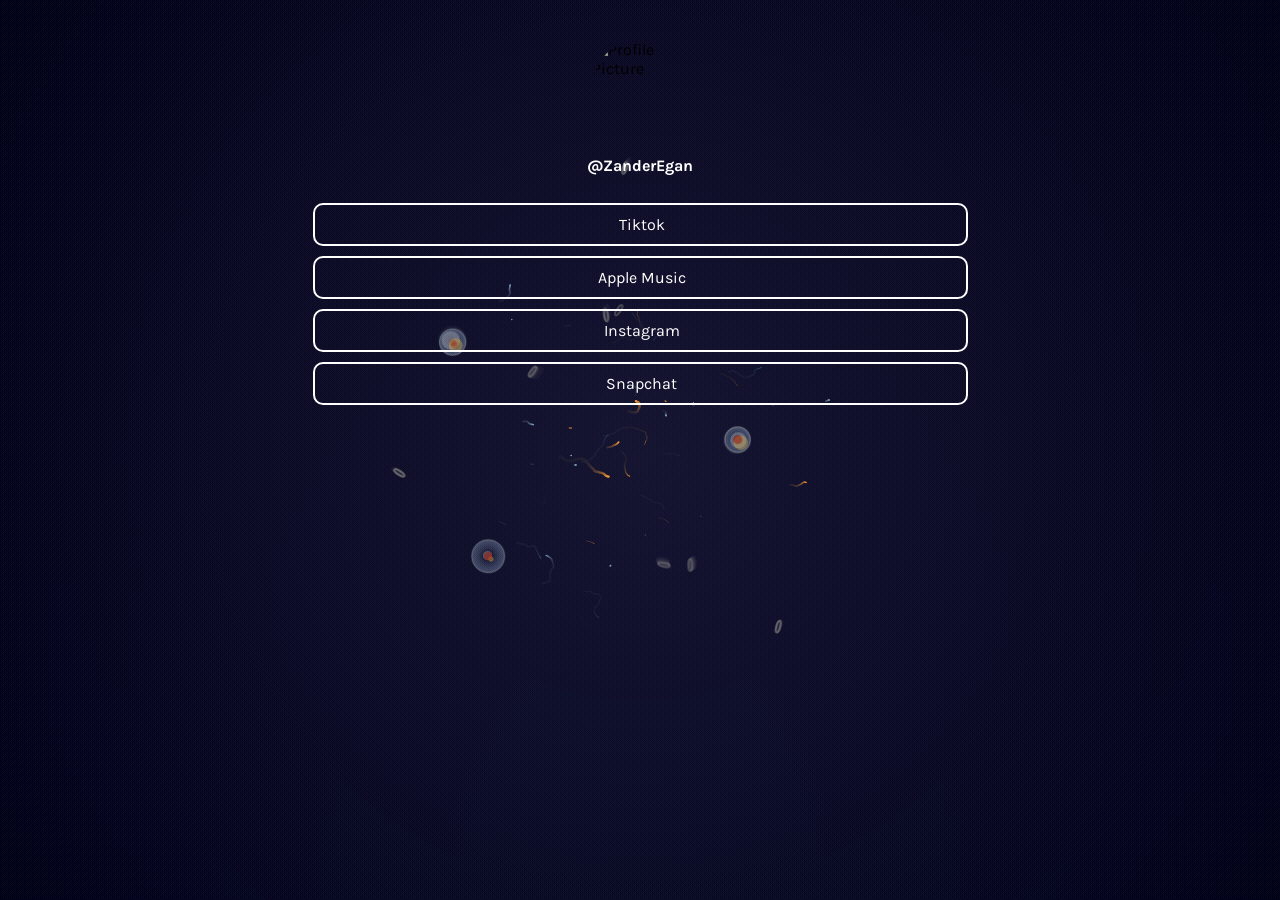
==== commit 6048f93f: "Update index.html" ====
--- a/index.html
+++ b/index.html
@@ -469,7 +469,7 @@
             <a class="link" href="https://www.instagram.com/zander.h.egan" target="_blank">
                 <i class="fab fa-instagram">&nbsp;</i>Instagram
             </a>
-            <a class="link" href="https://www.snapchat.com/add/zander_egan" target="_blank">
+            <a class="link" href="https://www.snapchat.com/add/egan_zander" target="_blank">
                 <i class="fab fa-snapchat">&nbsp;</i>Snapchat
             </a>
         </div>
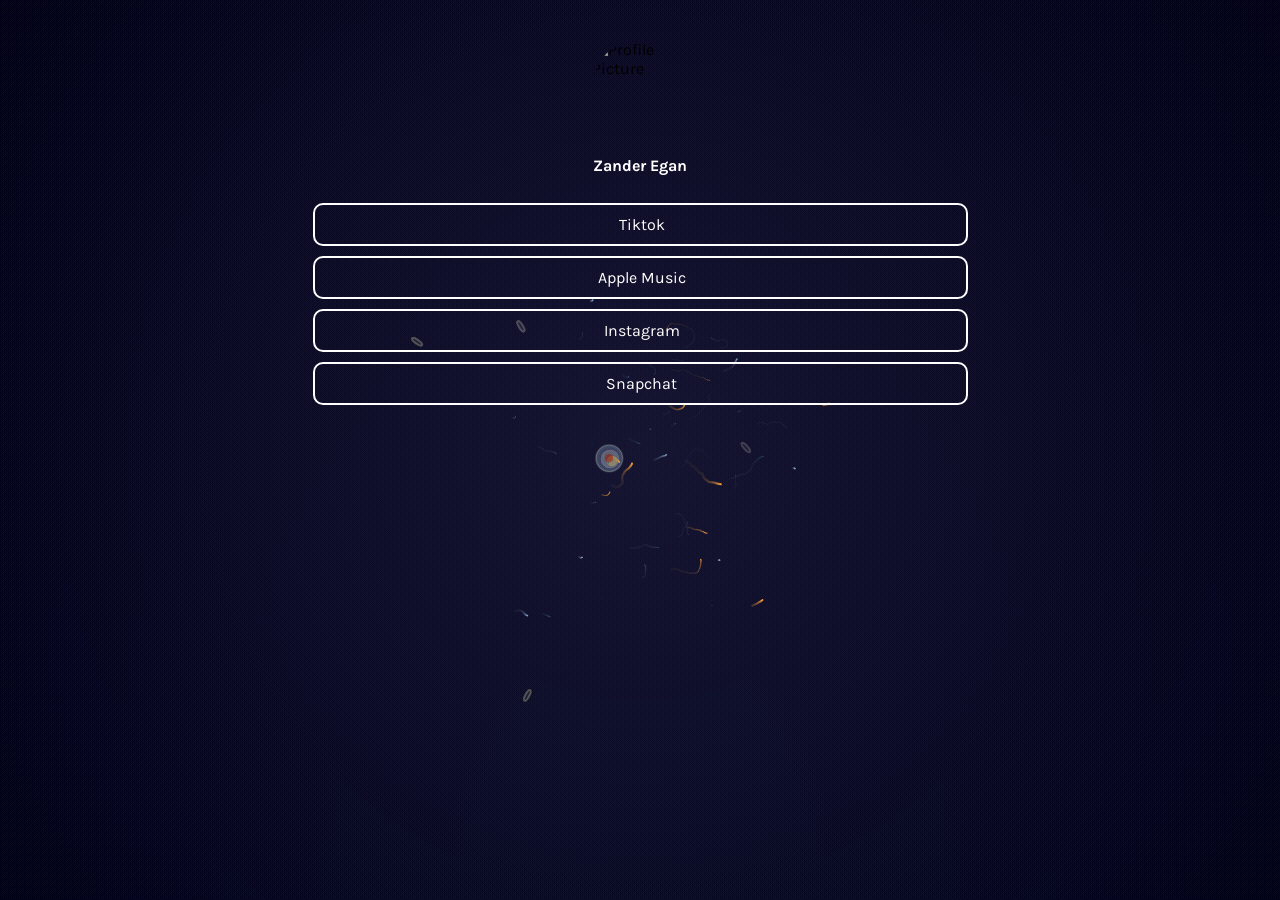
==== commit 28aecd4a: "Update index.html" ====
--- a/index.html
+++ b/index.html
@@ -456,7 +456,7 @@
         </div>
 
         <div id="userName">
-            @ZanderEgan
+            Zander Egan
         </div>
 
         <div id="links">
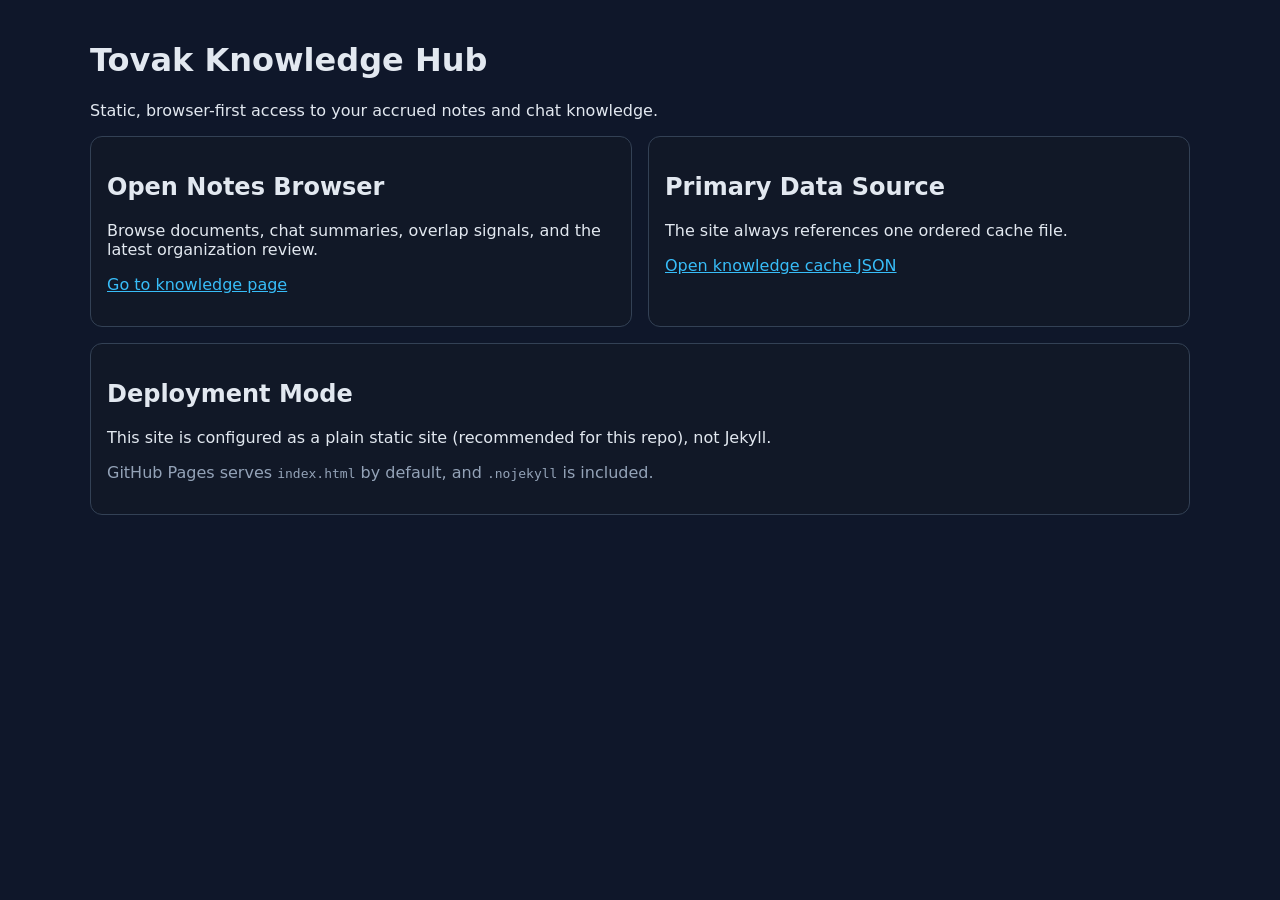
==== commit 7761e4f7: "Clarify main-branch Pages deployment for TovakE/tovak.link" ====
--- a/index.html
+++ b/index.html
@@ -1,478 +1,38 @@
-<!DOCTYPE html>
-<html lang="en">
-<head>
-    <meta charset="UTF-8">
-    <meta name="viewport" content="width=device-width, initial-scale=1.0">
-    <title>Zander Egan</title>
-    <!-- Favicon -->
-    <link rel="icon" href="./pfp.jpg" type="image/x-icon" />
-    <!-- Font Awesome icons -->
-    <script src="https://kit.fontawesome.com/3c6e353a5e.js" crossorigin="anonymous"></script>
-    <!-- Core theme CSS -->
-    <link rel="stylesheet" href="style.css">
-    <!-- JQuery -->
-    <script src="https://ajax.googleapis.com/ajax/libs/jquery/3.4.1/jquery.min.js"></script>
-</head>
-
-<body>
-    <script>
-        let max_particles = 1200;
-        let particles = [];
-        let frequency = 20;
-        let init_num = max_particles;
-        let max_time = frequency * max_particles;
-        let time_to_recreate = false;
-        const data = createCanvas();
-        let tela = data[0];
-        let canvas = data[1];
-
-        // Enable repopolate
-        setTimeout(
-            function () {
-                time_to_recreate = true;
-            }.bind(this),
-            max_time);
-
-
-        // Popolate particles
-        popolate(max_particles);
-
-        class FishEgg {
-            constructor(canvas) {
-                const random = Math.random();
-                this.progress = 0;
-                this.canvas = canvas;
-                // Set position
-                this.x =
-                    $(window).width() / 2 + (Math.random() * 300 - Math.random() * 300);
-                this.y =
-                    $(window).height() / 2 + (
-                        Math.random() * $(window).height() / 4 -
-                        Math.random() * $(window).height() / 4);
-                // Get viewport size
-                this.w = $(window).width();
-                this.h = $(window).height();
-
-                // Dimension
-                this.radius = 12 + Math.random() * 6;
-                // Color
-                this.color = "rgba(255,255,255,1)";
-                // Setting
-                this.fish_egg = {
-                    offset1:
-                        Math.random() > 0.5 ?
-                            0.5 + Math.random() * 3 :
-                            0.5 + Math.random() * -3,
-                    offset2:
-                        Math.random() > 0.5 ?
-                            0.5 + Math.random() * 3 :
-                            0.5 + Math.random() * -3,
-                    offset3:
-                        Math.random() > 0.5 ?
-                            0.5 + Math.random() * 3 :
-                            0.5 + Math.random() * -3,
-                    radius1: 0.5 + Math.random() * 5,
-                    radius2: 0.5 + Math.random() * 5,
-                    radius3: 0.5 + Math.random() * 5 };
-
-                this.variantx1 = Math.random() * 100;
-                this.variantx2 = Math.random() * 100;
-                this.varianty1 = Math.random() * 100;
-                this.varianty2 = Math.random() * 100;
-            }
-
-            createCircle(x, y, r, c) {
-                this.canvas.beginPath();
-                this.canvas.fillStyle = c;
-                this.canvas.arc(x, y, r, 0, Math.PI * 2, false);
-                this.canvas.fill();
-                this.canvas.closePath();
-            }
-
-            createEyes() {
-                this.createCircle(
-                    this.x + this.fish_egg.offset2,
-                    this.y + this.fish_egg.offset2,
-                    this.fish_egg.radius2 + 4,
-                    "rgba(241, 242, 244, 0.06)");
-
-                this.createCircle(
-                    this.x + this.fish_egg.offset3,
-                    this.y + this.fish_egg.offset3,
-                    this.fish_egg.radius3 + 2,
-                    "rgba(255, 204, 67, 0.08)");
-
-                this.createCircle(
-                    this.x + Math.random(this.progress / 350) * this.fish_egg.offset1,
-                    this.y + Math.random(this.progress / 350) * this.fish_egg.offset1,
-                    this.fish_egg.radius1,
-                    "rgba(152, 19, 4, 0.19)");
-
-            }
-
-            render() {
-                // Create inside parts
-                this.createEyes();
-
-                this.canvas.beginPath();
-                let c = "130, 151, 180";
-                let rad = this.canvas.createRadialGradient(
-                    this.x,
-                    this.y,
-                    this.radius,
-                    this.x,
-                    this.y,
-                    1);
-
-                rad.addColorStop(0, "rgba(" + c + ",0.09)");
-                rad.addColorStop(0.9, "rgba(" + c + ",0)");
-                this.canvas.lineWidth = Math.random() * 2.2;
-                this.canvas.fillStyle = rad;
-                this.canvas.arc(this.x, this.y, this.radius, 0, Math.PI * 2, false);
-                this.canvas.fill();
-                this.canvas.strokeStyle = "rgba(255, 255, 217, 0.05)";
-                this.canvas.stroke();
-                this.canvas.closePath();
-            }
-
-            move() {
-                this.x +=
-                    Math.sin(this.progress / this.variantx1) *
-                    Math.cos(this.progress / this.variantx2) /
-                    8;
-                this.y +=
-                    Math.sin(this.progress / this.varianty1) *
-                    Math.cos(this.progress / this.varianty2) /
-                    8;
-
-                if (this.x < 0 || this.x > this.w - this.radius) {
-                    return false;
-                }
-
-                if (this.y < 0 || this.y > this.h - this.radius) {
-                    return false;
-                }
-                this.render();
-                this.progress++;
-                return true;
-            }}
-
-
-        class FishLarva {
-            constructor(canvas, progress) {
-                const random = Math.random();
-                this.progress = 0;
-                this.canvas = canvas;
-                this.speed = 0.5 + random * 1.3;
-
-                this.x =
-                    $(window).width() / 2 + (Math.random() * 200 - Math.random() * 200);
-                this.y =
-                    $(window).height() / 2 + (Math.random() * 200 - Math.random() * 200);
-
-                this.s = 0.8 + Math.random() * 0.6;
-                this.a = 0;
-
-                this.w = $(window).width();
-                this.h = $(window).height();
-                this.radius = random * 1.3;
-                this.color = "#f69a34";
-
-                this.variantx1 = Math.random() * 1000;
-                this.variantx2 = Math.random() * 1000;
-                this.varianty1 = Math.random() * 1000;
-                this.varianty2 = Math.random() * 1000;
-            }
-
-            render() {
-                this.canvas.beginPath();
-                this.canvas.arc(this.x, this.y, this.radius, 0, 2 * Math.PI);
-                this.canvas.lineWidth = 2;
-                this.canvas.fillStyle = this.color;
-                this.canvas.fill();
-                this.canvas.closePath();
-            }
-
-            move() {
-                // this.x += (Math.sin(this.progress/this.variantx1)*Math.cos(this.progress/this.variantx2))/this.speed;
-                // this.y += (Math.sin(this.progress/this.varianty1)*Math.cos(this.progress/this.varianty2))/this.speed;
-                this.x += Math.cos(this.a) * this.s;
-                this.y += Math.sin(this.a) * this.s;
-                this.a += Math.random() * 0.8 - 0.4;
-                if (this.x < 0 || this.x > this.w - this.radius) {
-                    return false;
-                }
-
-                if (this.y < 0 || this.y > this.h - this.radius) {
-                    return false;
-                }
-                this.render();
-                this.progress++;
-                return true;
-            }}
-
-
-        class FishLarvaEgg {
-            constructor(canvas, progress) {
-                const random = Math.random();
-                this.progress = 0;
-                this.canvas = canvas;
-                this.speed = 0.5 + random * 0.2;
-
-                this.x =
-                    $(window).width() / 2 + (Math.random() * 200 - Math.random() * 200);
-                this.y =
-                    $(window).height() / 2 + (Math.random() * 200 - Math.random() * 200);
-
-                this.s = Math.random() * 1;
-                this.a = 0;
-
-                this.w = $(window).width();
-                this.h = $(window).height();
-                this.radius = random * 0.8;
-                this.color = random > 0.8 ? "#82a0c4" : "#2E4765";
-
-                this.variantx1 = Math.random() * 100;
-                this.variantx2 = Math.random() * 100;
-                this.varianty1 = Math.random() * 100;
-                this.varianty2 = Math.random() * 100;
-            }
-
-            render() {
-                this.canvas.beginPath();
-                this.canvas.arc(this.x, this.y, this.radius, 0, 2 * Math.PI);
-                this.canvas.lineWidth = 2;
-                this.canvas.fillStyle = this.color;
-                this.canvas.fill();
-                this.canvas.closePath();
-            }
-
-            move() {
-                this.x += Math.cos(this.a) * this.s;
-                this.y += Math.sin(this.a) * this.s;
-                this.a += Math.random() * 0.8 - 0.4;
-
-                if (this.x < 0 || this.x > this.w - this.radius) {
-                    return false;
-                }
-
-                if (this.y < 0 || this.y > this.h - this.radius) {
-                    return false;
-                }
-                this.render();
-                this.progress++;
-                return true;
-            }}
-
-
-        class Paramecium {
-            constructor(canvas) {
-                const random = Math.random();
-                this.progress = 0;
-                this.canvas = canvas;
-                // Set position
-                this.x =
-                    $(window).width() / 2 + (Math.random() * 300 - Math.random() * 300);
-                this.y =
-                    $(window).height() / 2 + (
-                        Math.random() * $(window).height() / 4 -
-                        Math.random() * $(window).height() / 4);
-                // Get viewport size
-                this.w = $(window).width();
-                this.h = $(window).height();
-                this.rotation = random * 180 * Math.PI / 180;
-                // Dimension
-                this.radius = 12 + Math.random() * 6;
-                // Color
-                this.color = "rgba(255,255,255,1)";
-                // Setting
-                this.variantx1 = Math.random() * 100;
-                this.variantx2 = Math.random() * 100;
-                this.varianty1 = Math.random() * 100;
-                this.varianty2 = Math.random() * 100;
-            }
-
-            createOval(x, y, w, h) {
-                var kappa = 0.5522848,
-                    ox = w / 2 * kappa, // control point offset horizontal
-                    oy = h / 2 * kappa, // control point offset vertical
-                    xe = x + w, // x-end
-                    ye = y + h, // y-end
-                    xm = x + w / 2, // x-middle
-                    ym = y + h / 2; // y-middle
-
-                this.canvas.save();
-
-                this.canvas.translate(this.w / 2, this.h / 2);
-
-                // Rotate 1 degree
-                this.canvas.rotate(this.rotation);
-
-                // Move registration point back to the top left corner of canvas
-                this.canvas.translate(-this.w / 2, -this.h / 2);
-
-                this.canvas.beginPath();
-                this.canvas.moveTo(x, ym);
-                this.canvas.quadraticCurveTo(x, y, xm, y);
-                this.canvas.quadraticCurveTo(xe, y, xe, ym);
-                this.canvas.quadraticCurveTo(xe, ye, xm, ye);
-                this.canvas.quadraticCurveTo(x, ye, x, ym);
-
-                this.canvas.strokeStyle = 1;
-                this.canvas.fillStyle = "rgba(255,255,255,0.01)";
-                this.canvas.fill();
-                this.canvas.stroke();
-                this.canvas.restore();
-            }
-
-            render() {
-                // Create inside parts
-                this.createOval(this.x, this.y, 12, 4);
-            }
-
-            move() {
-                this.x +=
-                    Math.sin(this.progress / this.variantx1) *
-                    Math.cos(this.progress / this.variantx2) /
-                    4;
-                this.y +=
-                    Math.sin(this.progress / this.varianty1) *
-                    Math.cos(this.progress / this.varianty2) /
-                    4;
-
-                if (this.x < 0 || this.x > this.w - this.radius) {
-                    return false;
-                }
-
-                if (this.y < 0 || this.y > this.h - this.radius) {
-                    return false;
-                }
-                this.render();
-                this.progress++;
-                return true;
-            }}
-
-
-        /*
-         * Function to create canvas
-         */
-        function createCanvas() {
-            let tela = document.createElement("canvas");
-            tela.width = $(window).width();
-            tela.height = $(window).height();
-            $("body").append(tela);
-            let canvas = tela.getContext("2d");
-            tela.style.position = "absolute";
-            tela.style.top = "0";
-            tela.style.left = "0";
-            tela.style.right = "0";
-            tela.style.bottom = "0";
-            tela.style.margin = "0";
-            tela.id = "canvas";
-            tela.style.zIndex = "0";
-            return [tela, canvas];
-        }
-
-        /*
-         * Function to clear layer canvas
-         * @num:number number of particles
-         */
-        function popolate(num) {
-            for (var i = 0; i < num; i++) {
-                setTimeout(
-                    function (x) {
-                        return function () {
-                            let random = Math.random();
-                            // ------------------------------------
-                            // Set type of planktom
-                            let type = new FishLarva(canvas);
-                            if (!time_to_recreate) {
-                                if (random > 0.97) type = new FishEgg(canvas);
-                                if (random < 0.1 && random > 0) type = new Paramecium(canvas);
-                            }
-                            if (random > 0.1 && random < 0.8) type = new FishLarvaEgg(canvas);
-
-                            // if(random < .1) this.type  = "bryozoan"
-                            // ------------------------------------
-                            // Add particle
-                            particles.push(type);
-                        };
-                    }(i),
-                    frequency * i);
-
-            }
-            return particles.length;
-        }
-
-        /*
-         * Function to clear layer canvas
-         */
-        function clear() {
-            let grd = canvas.createRadialGradient(
-                tela.width / 2,
-                tela.height / 2,
-                0,
-                tela.width / 2,
-                tela.height / 2,
-                tela.width);
-
-            grd.addColorStop(0, "rgba(25,25,54,0.12)");
-            grd.addColorStop(1, "rgba(0,0,20,0.01)");
-            // Fill with gradient
-            canvas.fillStyle = grd;
-            canvas.fillRect(0, 0, tela.width, tela.height);
-        }
-
-        /*
-         * Function to update particles in canvas
-         */
-        function update() {
-            clear();
-            particles = particles.filter(function (p) {
-                return p.move();
-            });
-            // Recreate particles
-            if (time_to_recreate) {
-                if (particles.length < init_num) {
-                    popolate(1);
-                }
-            }
-            requestAnimationFrame(update.bind(this));
-        }
-        // Update canvas
-        update();
-    </script>
-
-    <script>
-        window.addEventListener("resize", function () {
-            tela.width = $(window).width();
-            tela.height = $(window).height();
-        });
-    </script>
-
-    <div style="z-index: 1; position: absolute; width: 100vw;">
-        <div id="profilePicture">
-            <img src="./pfp.jpg" alt="Profile Picture">
-        </div>
-
-        <div id="userName">
-            Zander Egan
-        </div>
-
-        <div id="links">
-            <a class="link" href="https://www.tiktok.com/@zanderegan" target="_blank">
-                <i class="fab fa-tiktok">&nbsp;</i>Tiktok
-            </a>
-            <a class="link" href="https://music.apple.com/profile/tovak" target="_blank">
-                <i class="fab fa-apple">&nbsp;</i>Apple Music
-            </a>
-            <a class="link" href="https://www.instagram.com/zander.h.egan" target="_blank">
-                <i class="fab fa-instagram">&nbsp;</i>Instagram
-            </a>
-            <a class="link" href="https://www.snapchat.com/add/egan_zander" target="_blank">
-                <i class="fab fa-snapchat">&nbsp;</i>Snapchat
-            </a>
-        </div>
-    </div>
-</body>
-</html>
+<!DOCTYPE html>
+<html lang="en">
+<head>
+  <meta charset="UTF-8" />
+  <meta name="viewport" content="width=device-width, initial-scale=1.0" />
+  <title>Tovak Knowledge Hub</title>
+  <script src="canonical.js"></script>
+  <link rel="stylesheet" href="knowledge.css" />
+</head>
+<body>
+  <main class="kb-container">
+    <header>
+      <h1>Tovak Knowledge Hub</h1>
+      <p>Static, browser-first access to your accrued notes and chat knowledge.</p>
+    </header>
+
+    <section class="kb-grid">
+      <article class="panel">
+        <h2>Open Notes Browser</h2>
+        <p>Browse documents, chat summaries, overlap signals, and the latest organization review.</p>
+        <p><a href="knowledge.html">Go to knowledge page</a></p>
+      </article>
+
+      <article class="panel">
+        <h2>Primary Data Source</h2>
+        <p>The site always references one ordered cache file.</p>
+        <p><a href="knowledge_base/cache/knowledge_cache.json" target="_blank" rel="noopener">Open knowledge cache JSON</a></p>
+      </article>
+    </section>
+
+    <section class="panel">
+      <h2>Deployment Mode</h2>
+      <p>This site is configured as a plain static site (recommended for this repo), not Jekyll.</p>
+      <p class="hint">GitHub Pages serves <code>index.html</code> by default, and <code>.nojekyll</code> is included.</p>
+    </section>
+  </main>
+</body>
+</html>
--- a/knowledge.css
+++ b/knowledge.css
@@ -0,0 +1,72 @@
+:root {
+  color-scheme: dark;
+  --bg: #0f172a;
+  --panel: #111827;
+  --line: #334155;
+  --text: #e2e8f0;
+  --muted: #94a3b8;
+  --accent: #38bdf8;
+}
+
+body {
+  margin: 0;
+  font-family: Inter, system-ui, -apple-system, Segoe UI, Roboto, sans-serif;
+  background: var(--bg);
+  color: var(--text);
+}
+
+.kb-container {
+  max-width: 1100px;
+  margin: 0 auto;
+  padding: 1.25rem;
+}
+
+.kb-grid {
+  display: grid;
+  grid-template-columns: repeat(auto-fit, minmax(320px, 1fr));
+  gap: 1rem;
+}
+
+.panel {
+  border: 1px solid var(--line);
+  border-radius: 12px;
+  background: var(--panel);
+  padding: 1rem;
+  margin-bottom: 1rem;
+}
+
+.list {
+  display: grid;
+  gap: 0.7rem;
+}
+
+.item {
+  border: 1px solid var(--line);
+  border-radius: 10px;
+  padding: 0.7rem;
+}
+
+.item h3 {
+  margin: 0 0 0.35rem;
+  font-size: 1rem;
+}
+
+.meta {
+  color: var(--muted);
+  font-size: 0.9rem;
+}
+
+.hint {
+  color: var(--muted);
+}
+
+a { color: var(--accent); }
+
+.review {
+  white-space: pre-wrap;
+  background: #020617;
+  border-radius: 8px;
+  border: 1px solid var(--line);
+  padding: 0.75rem;
+  min-height: 120px;
+}
